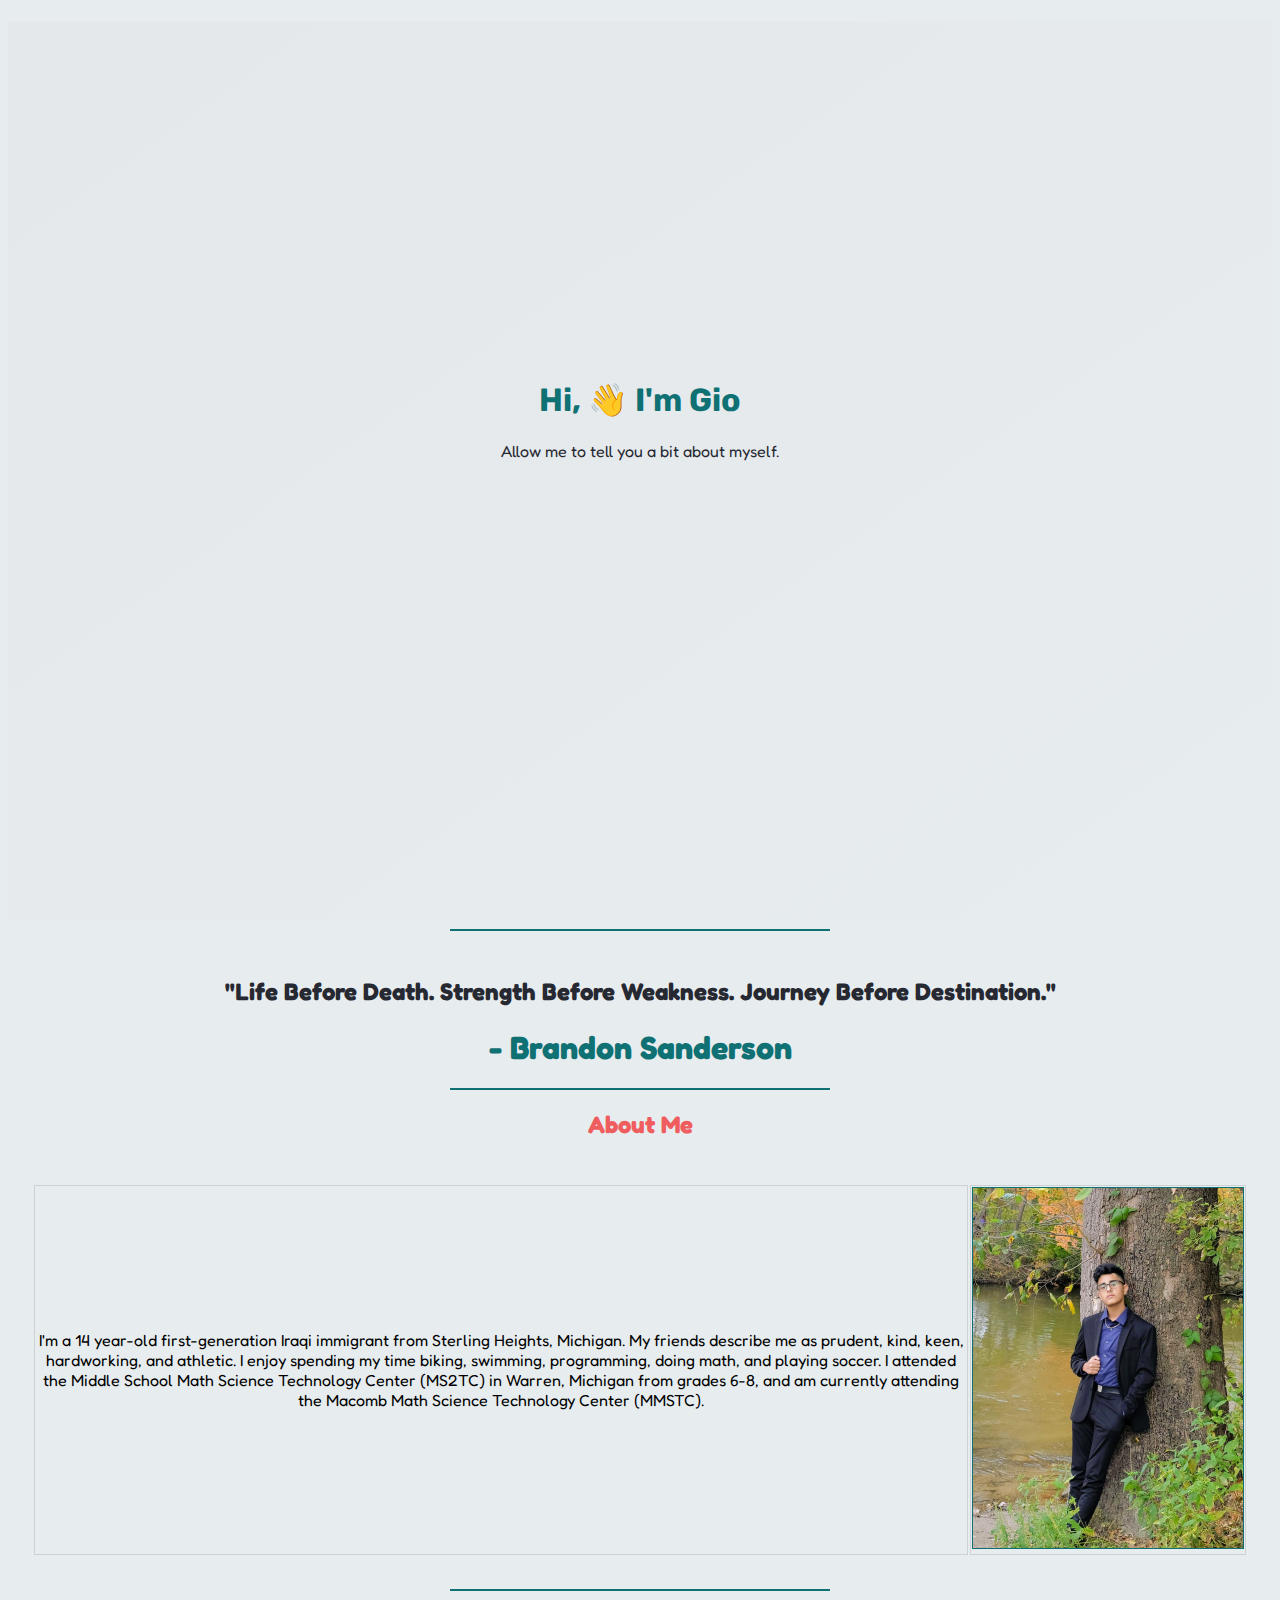
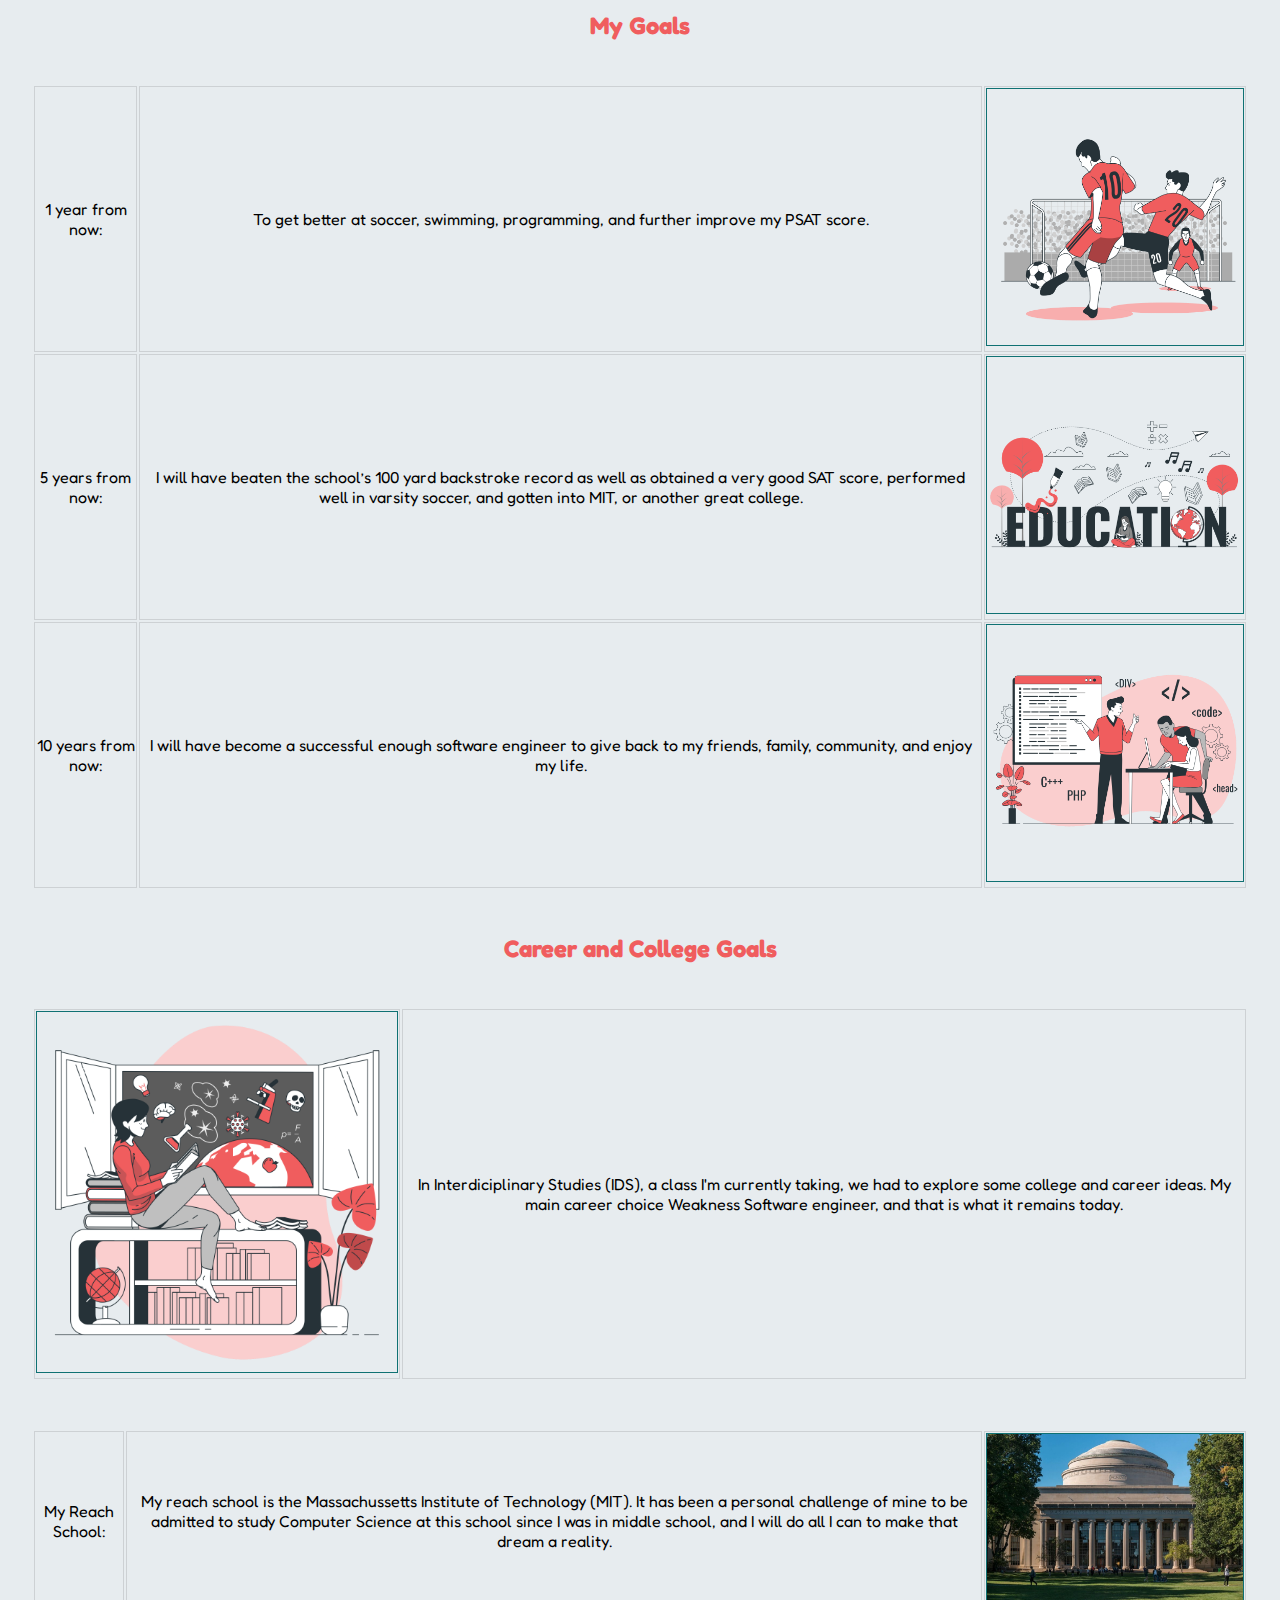
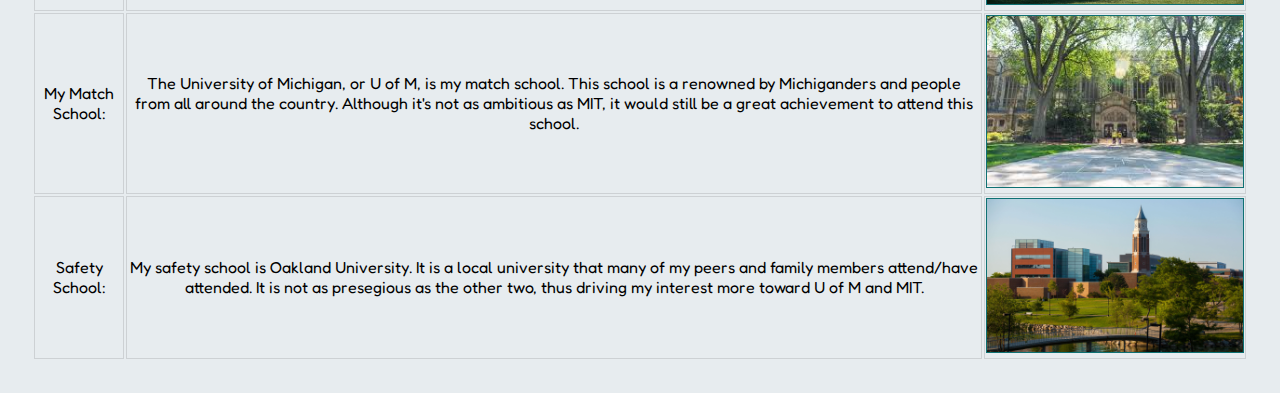
==== index.html @ bb5e29fa "Add files via upload" ====
<!DOCTYPE html>
<html lang="en" dir="ltr">
  <head>
    <link rel="stylesheet" href="https://cdnjs.cloudflare.com/ajax/libs/animate.css/4.1.1/animate.min.css"/>
    <link rel="preconnect" href="https://fonts.googleapis.com">
    <link rel="preconnect" href="https://fonts.gstatic.com" crossorigin>
    <link href="https://fonts.googleapis.com/css2?family=Rubik:wght@800&display=swap" rel="stylesheet">
    <link href="https://fonts.googleapis.com/css2?family=Fredoka&display=swap" rel="stylesheet">
    <link rel="stylesheet" href="css/master.css">
    <meta charset="utf-8">
    <title>Gio's Portfolio</title>
  </head>
  <body>
    <div class="container" style='height:100%;'>

    <!-- Welcome-->
      <div id="particles-js" class="container welcome">
        <div class="divCenterV divCenterH">
          <h1 class="header textCenter animate__animated animate__rubberBand">Hi, 👋 I'm Gio</h1>
          <p class="body textCenter ">Allow me to tell you a bit about myself.</p>
        </div>
      </div>

      <!-- Quote -->
      <hr>
      <br>
      <h2 class="body textCenter" style="color: #272932;">"Life Before Death. Strength Before Weakness. Journey Before Destination."</h2>
      <h1 class="body textCenter" style="color: #0f7173;">- Brandon Sanderson</h1>
      <hr>

    <!-- About me-->
      <h2 style="color: #f05d5e;" class="body textCenter">About Me</h2>
      <div class="flex-container">
        <div class="flex-container divCenterH">
          <table>
            <tr style="height:15vh">
              <td><p style="">I'm a 14 year-old first-generation Iraqi immigrant from Sterling Heights, Michigan. My friends describe me as prudent, kind, keen, hardworking, and athletic.
                I enjoy spending my time biking, swimming, programming, doing math, and playing soccer. I attended the Middle School Math Science Technology Center (MS2TC) in Warren, Michigan from
                grades 6-8, and am currently attending the Macomb Math Science Technology Center (MMSTC).</p><td>
              <img src="resources/portrait.jpg" alt="Self-portrait" style="height:40vh;"></td>
            </tr>
          </table>
        </div>
      </div>

      <!-- Goals-->
      <hr>
      <h2 style="color: #f05d5e;" class="body textCenter">My Goals</h2>
      <div class="flex-container">
        <div class="flex-container divCenterH"``>
          <table class="tableBordered">
            <tr style="height:auto">
              <td><p>1 year from now:</p></td>
              <td><p>To get better at soccer, swimming, programming, and further improve my PSAT score.</p></td>
              <td><img class="tableImg" src="resources/Soccer-bro.png" alt="Soccer Player"></td>
            </tr>
            <tr style="hheight:auto">
              <td><p>5 years from now:</p></td>
              <td><p>I will have beaten the school’s 100 yard backstroke record as well as obtained a very good SAT score, performed well in varsity soccer, and gotten into MIT, or another great college.</p></td>
              <td><img class="tableImg" src="resources/Education-bro.png" alt="Education"></td>
            </tr>
            <tr style="height:auto">
              <td><p>10 years from now:</p></td>
              <td><p>I will have become a successful enough software engineer to give back to my friends, family, community, and enjoy my life.</p></td>
              <td><img class="tableImg" src="resources/Coding-workshop-bro.png" alt="C"></td>
            </tr>
          </table>
        </div>
      </div>

      <!-- Career and College Goals-->
        <h2 style="color: #f05d5e;" class="body textCenter">Career and College Goals</h2>
        <div class="flex-container">
          <div class="flex-container divCenterH">
            <table>
              <tr style="height:15vh">
                <td><img src="resources/Knowledge-bro.png" alt="Knowledge" style="height:40vh;"></td>
                  <td><p style="">In Interdiciplinary Studies (IDS), a class I'm currently taking, we had to explore some college and career ideas. My main career choice Weakness
                    Software engineer, and that is what it remains today.</p>
              </tr>
            </table>
            <table class="tableBordered">
              <tr style="height:auto">
                <td><p>My Reach School:</p></td>
                <td><p>My reach school is the Massachussetts Institute of Technology (MIT). It has been a personal challenge of mine to be admitted to study Computer Science
                at this school since I was in middle school, and I will do all I can to make that dream a reality.</p></td>
                <td><img class="tableImg" src="resources/mit.jpg" alt="MIT Dome"></td>
              </tr>
              <tr style="height:auto">
                <td><p>My Match School:</p></td>
                <td><p>The University of Michigan, or U of M, is my match school. This school is a renowned by Michiganders and people from all around the country. Although it's
                  not as ambitious as MIT, it would still be a great achievement to attend this school.
                </p></td>
                <td><img class="tableImg" src="resources/uofm.jpg" alt="U of M" style="width:100%"></td>
              </tr>
              <tr style="height:auto">
                <td><p>Safety School:</p></td>
                <td><p>My safety school is Oakland University. It is a local university that many of my peers and family members attend/have attended. It is not as presegious as the
                other two, thus driving my interest more toward U of M and MIT.</p></td>
                <td><img class="tableImg" src="resources/oakland.jpg" alt="Oakland University"></td>
              </tr>
            </table>
          </div>
        </div>


    </div>
  </body>
</html>
---- css/master.css ----
p{
  font-family: "Fredoka", sans-serif;
  font-size: 1em
}

hr{
  border: 0.15em none #0f7173;
  border-top-style: solid;
  transition-duration: 0.3s;
  width: 30%;
}

hr:hover{
  border: 0.15em none #272932;
  border-top-style: solid;
  transition-duration: 0.3s;
  width: 40%;
}

body{
  background-color:#e7ecef;
}

img{
  border: 0.1em solid #0f7173;
  transition-duration: 0.3s;
}

img:hover{
  border: 0.1em solid #f05d5e;
  transition-duration: 0.3s;
}

table{
  table-layout: auto;
  width:100%;
  padding: 1.5em;
}

td{
  background-color: #e7ecef;
  border: 0.1em solid #CDD1D4;
  border-collapse: collapse;
  text-align: center;
  transition-duration: 0.3s;
}

td:hover{
  background-color: #E4E8EB;
}

.welcome{
  background-image: linear-gradient(to top left, #e7ecef, #E4E8EB);
}

.tableImg{
  max-width: 20vw
}

.flex-container {
  display: flex;
  flex-direction: column;
  min-height: 40vh;
  min-width:40vw;
  justify-content: center;
}

.container{
  width: 100%;
  height: 100vh;
  position: static;
  display:block;
  justify-content: center;
}

.divCenterV{
  top: 40%;
}

.divCenterH{
  right: 50%;
  transform: translate(50%, 0%);
  position: relative;
}

.textCenter{
  text-align: center;
}

.header{
  font-family: "Rubik", sans-serif;
  color: #0f7173;
  transition-duration: 0.3s;
}

.header:hover{
  font-family: "Rubik", sans-serif;
  color: #272932;
  transition-duration: 0.3s;
}

.body{
  font-family: "Fredoka", sans-serif;
  color: #272932;
}

#particles-js{
  height: 100%
  background: #F00;
}
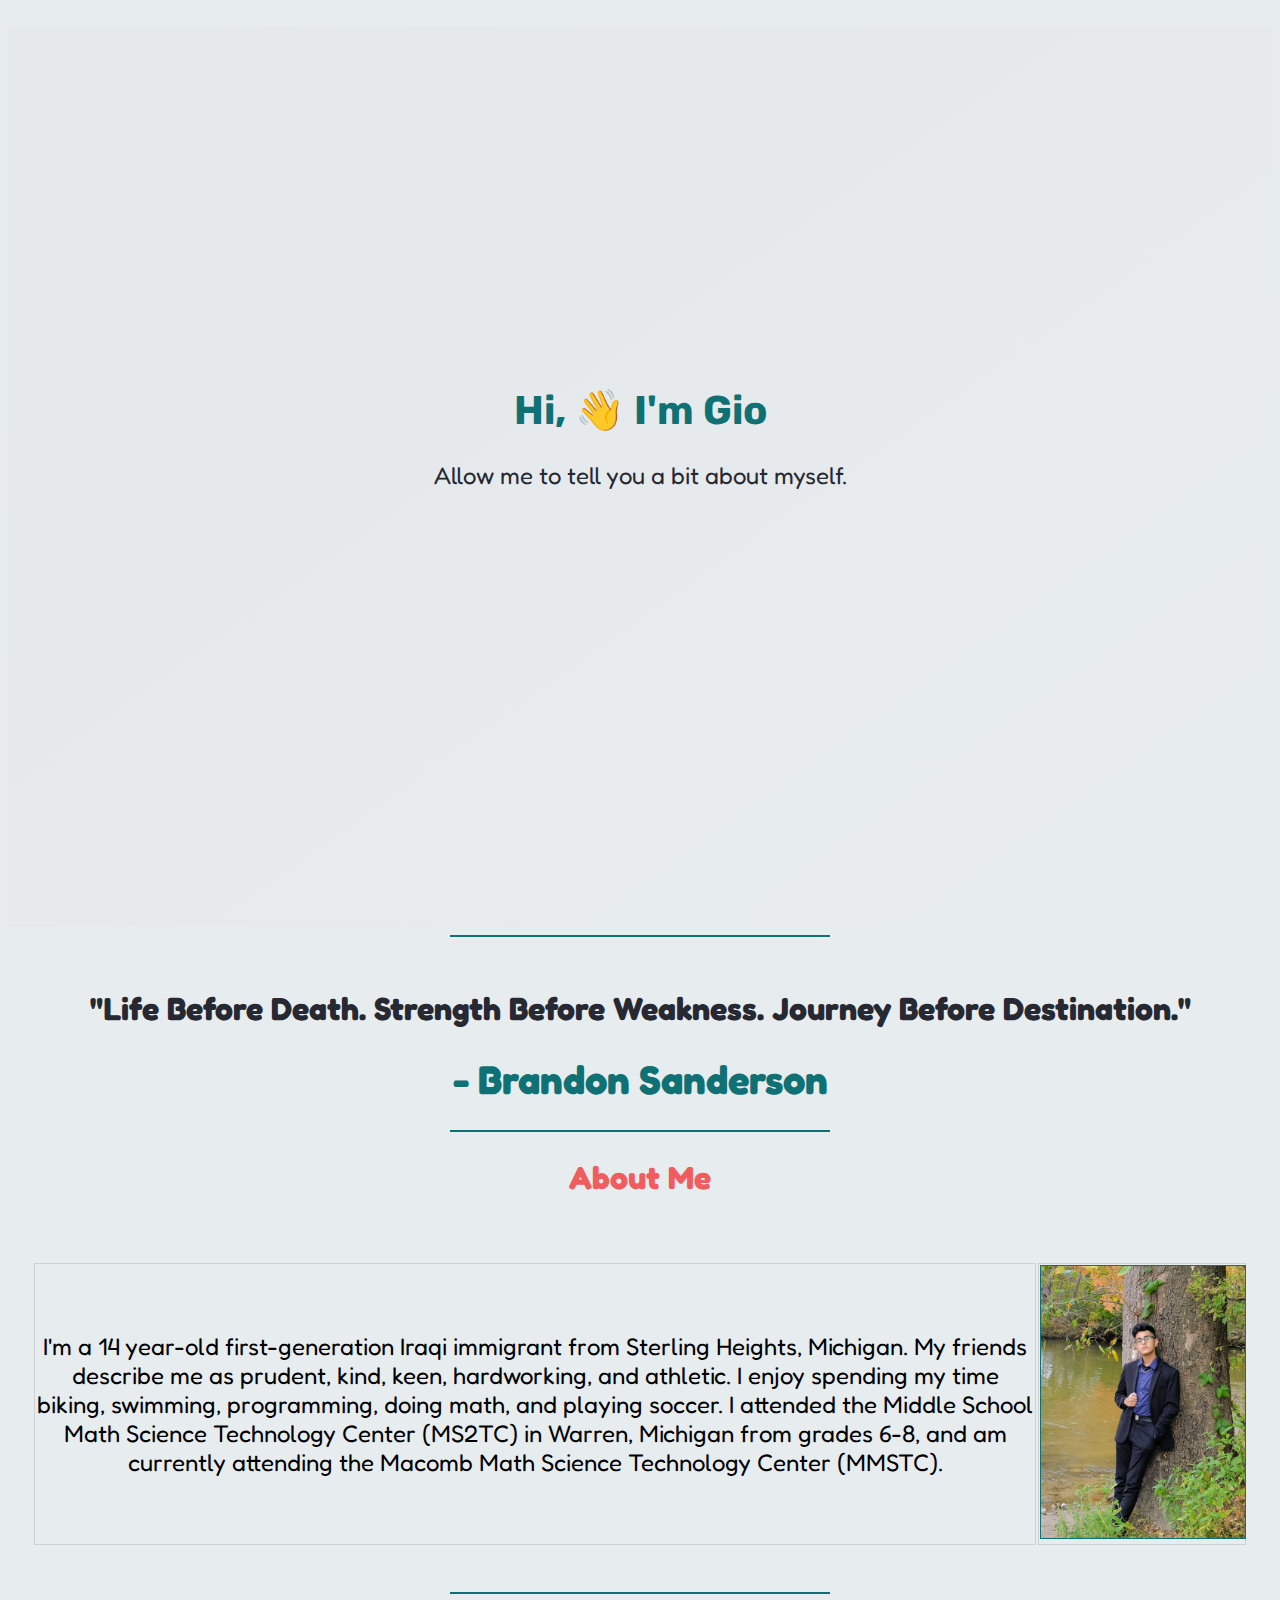
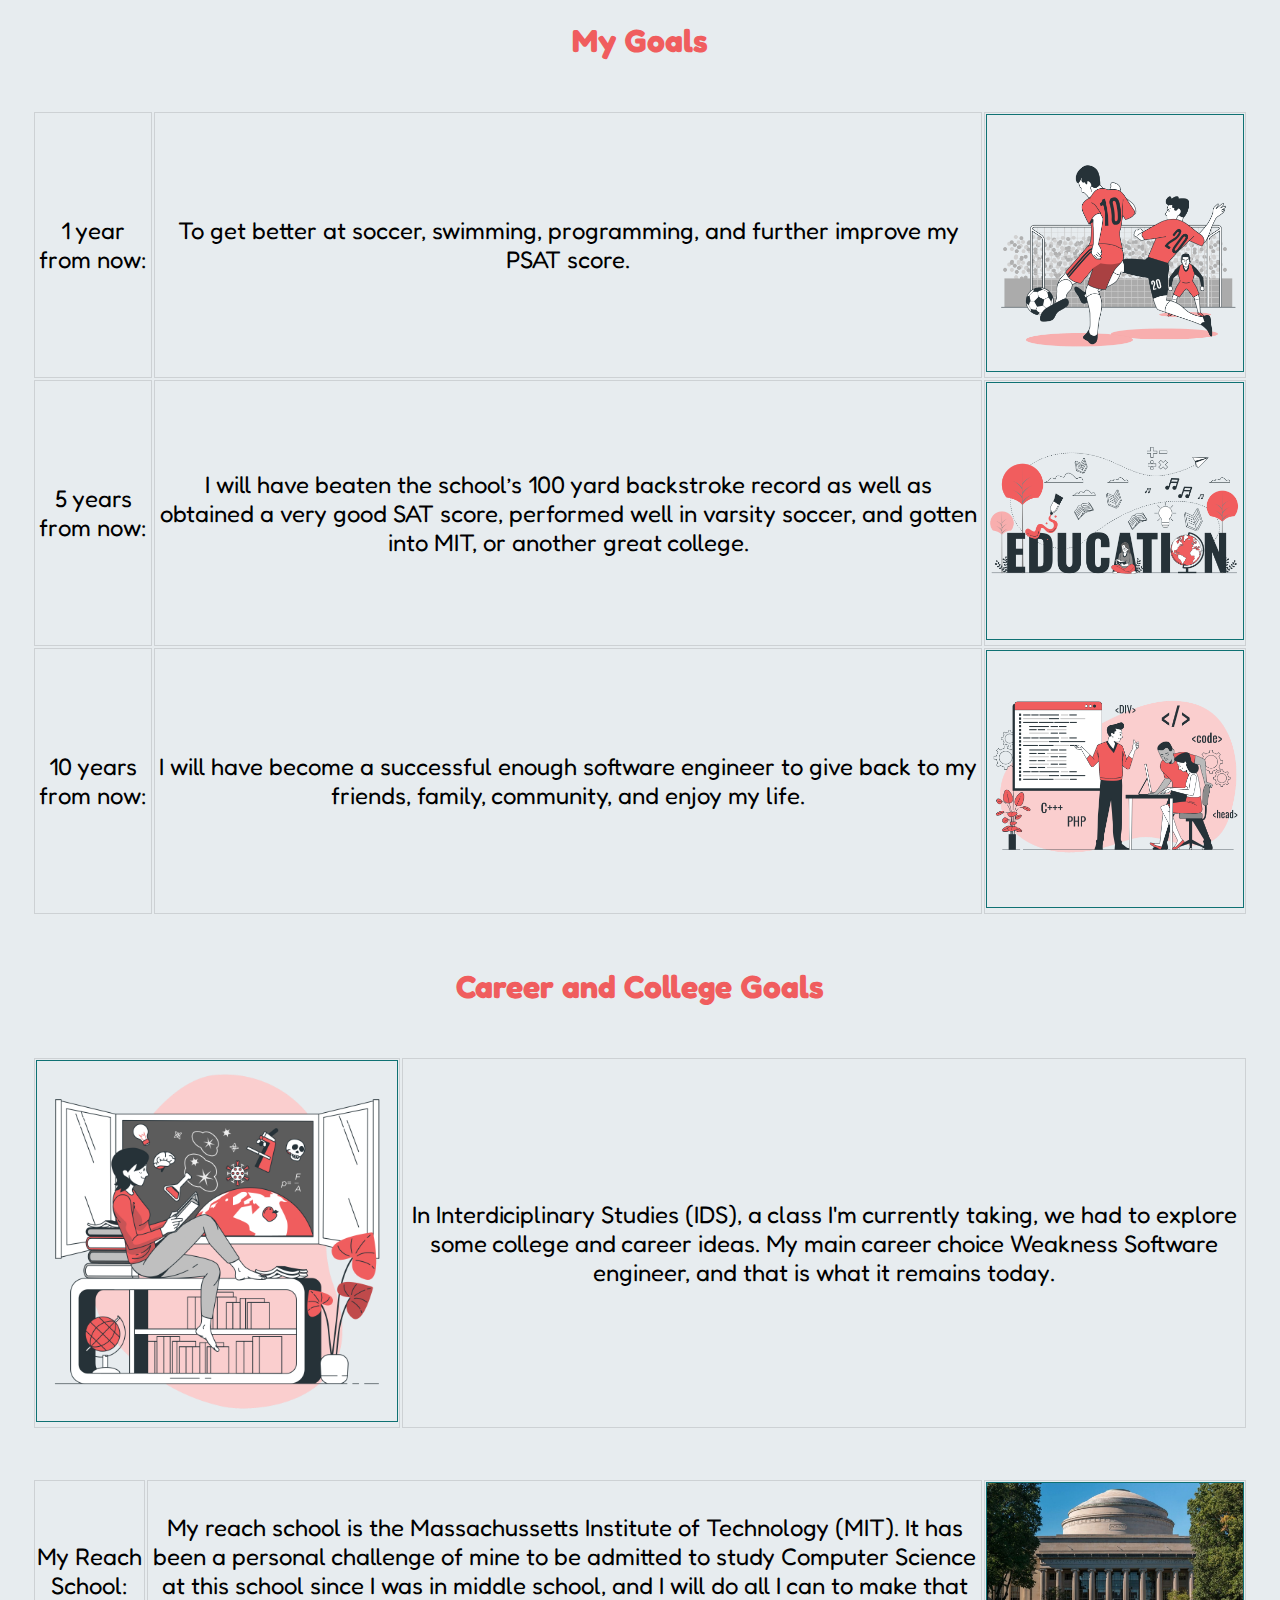
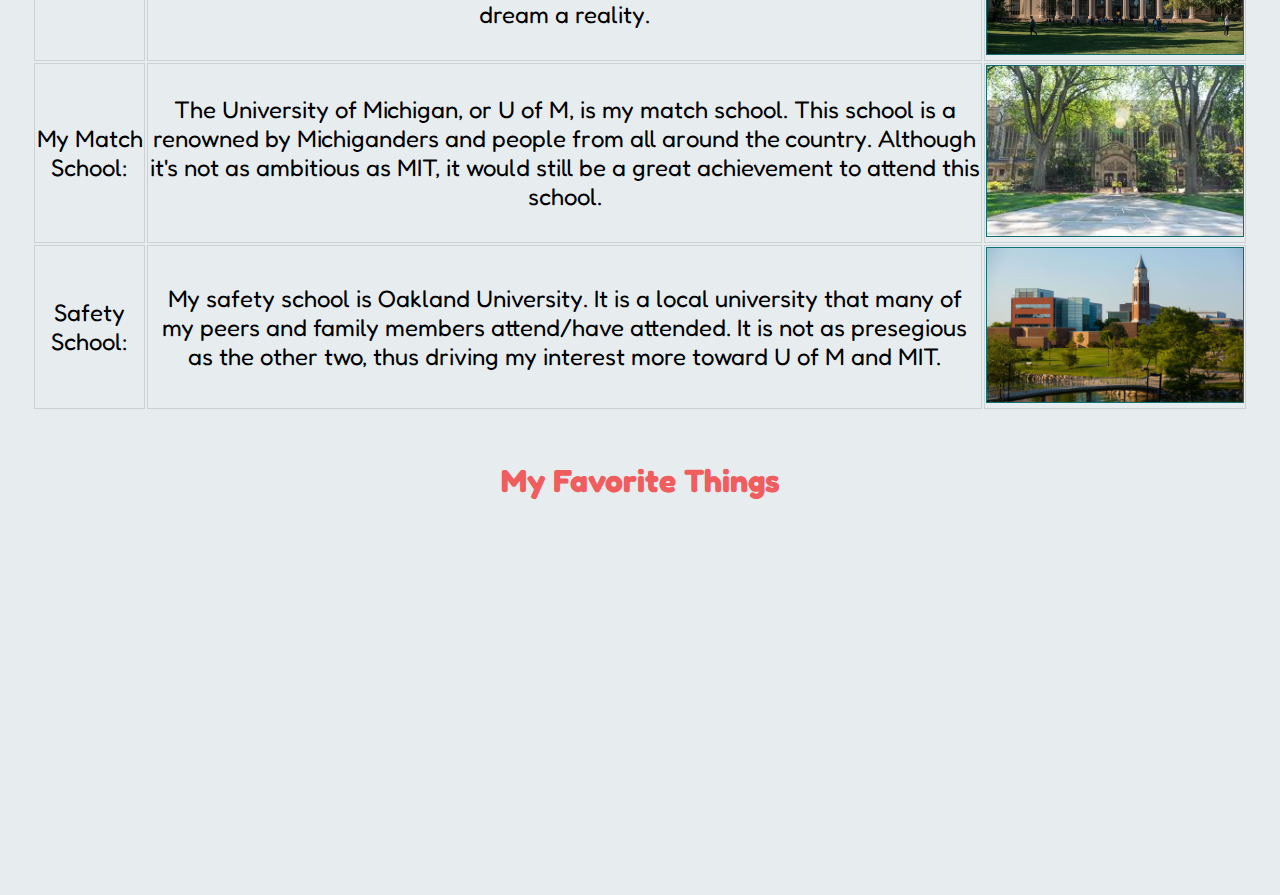
==== commit e077857b: "3/24/2022 IDS Changes" ====
--- a/index.html
+++ b/index.html
@@ -37,7 +37,7 @@
               <td><p style="">I'm a 14 year-old first-generation Iraqi immigrant from Sterling Heights, Michigan. My friends describe me as prudent, kind, keen, hardworking, and athletic.
                 I enjoy spending my time biking, swimming, programming, doing math, and playing soccer. I attended the Middle School Math Science Technology Center (MS2TC) in Warren, Michigan from
                 grades 6-8, and am currently attending the Macomb Math Science Technology Center (MMSTC).</p><td>
-              <img src="resources/portrait.jpg" alt="Self-portrait" style="height:40vh;"></td>
+              <img src="resources/portrait.jpg" alt="Self-portrait" style="height:100%;width:100%;"></td>
             </tr>
           </table>
         </div>
@@ -103,6 +103,12 @@
           </div>
         </div>
 
+        <!-- Favorites-->
+          <h2 style="color: #f05d5e;" class="body textCenter">My Favorite Things</h2>
+          <div class="flex-container">
+            <div class="flex-container divCenterH">
+            </div>
+          </div>
 
     </div>
   </body>
--- a/css/master.css
+++ b/css/master.css
@@ -1,6 +1,15 @@
 p{
   font-family: "Fredoka", sans-serif;
-  font-size: 1em
+  font-size: 1.5em;
+}
+
+h1{
+  font-size: 2.5em;
+}
+
+h2{
+  font-size: 2em;
+  transition-duration: 0.3s;
 }
 
 hr{
@@ -46,7 +55,7 @@
 }
 
 td:hover{
-  background-color: #E4E8EB;
+  background-color: #DADDE0;
 }
 
 .welcome{
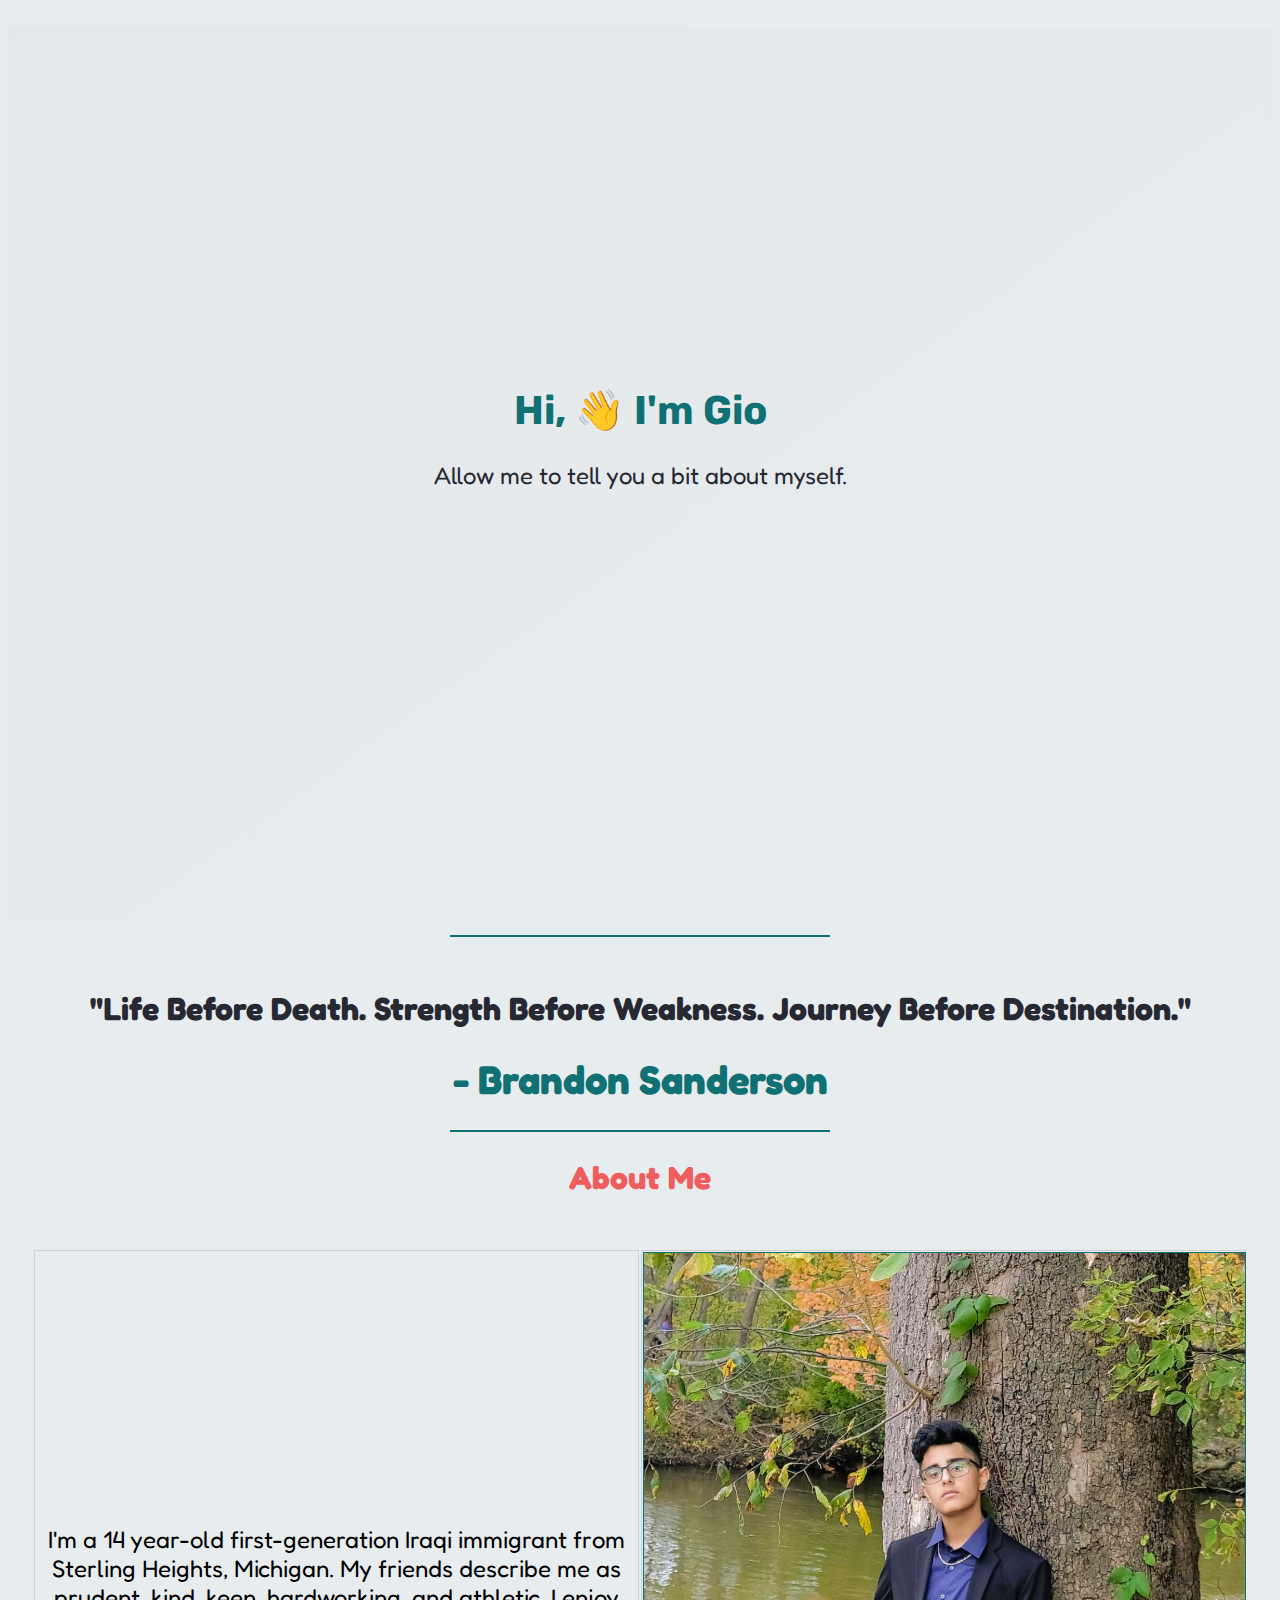
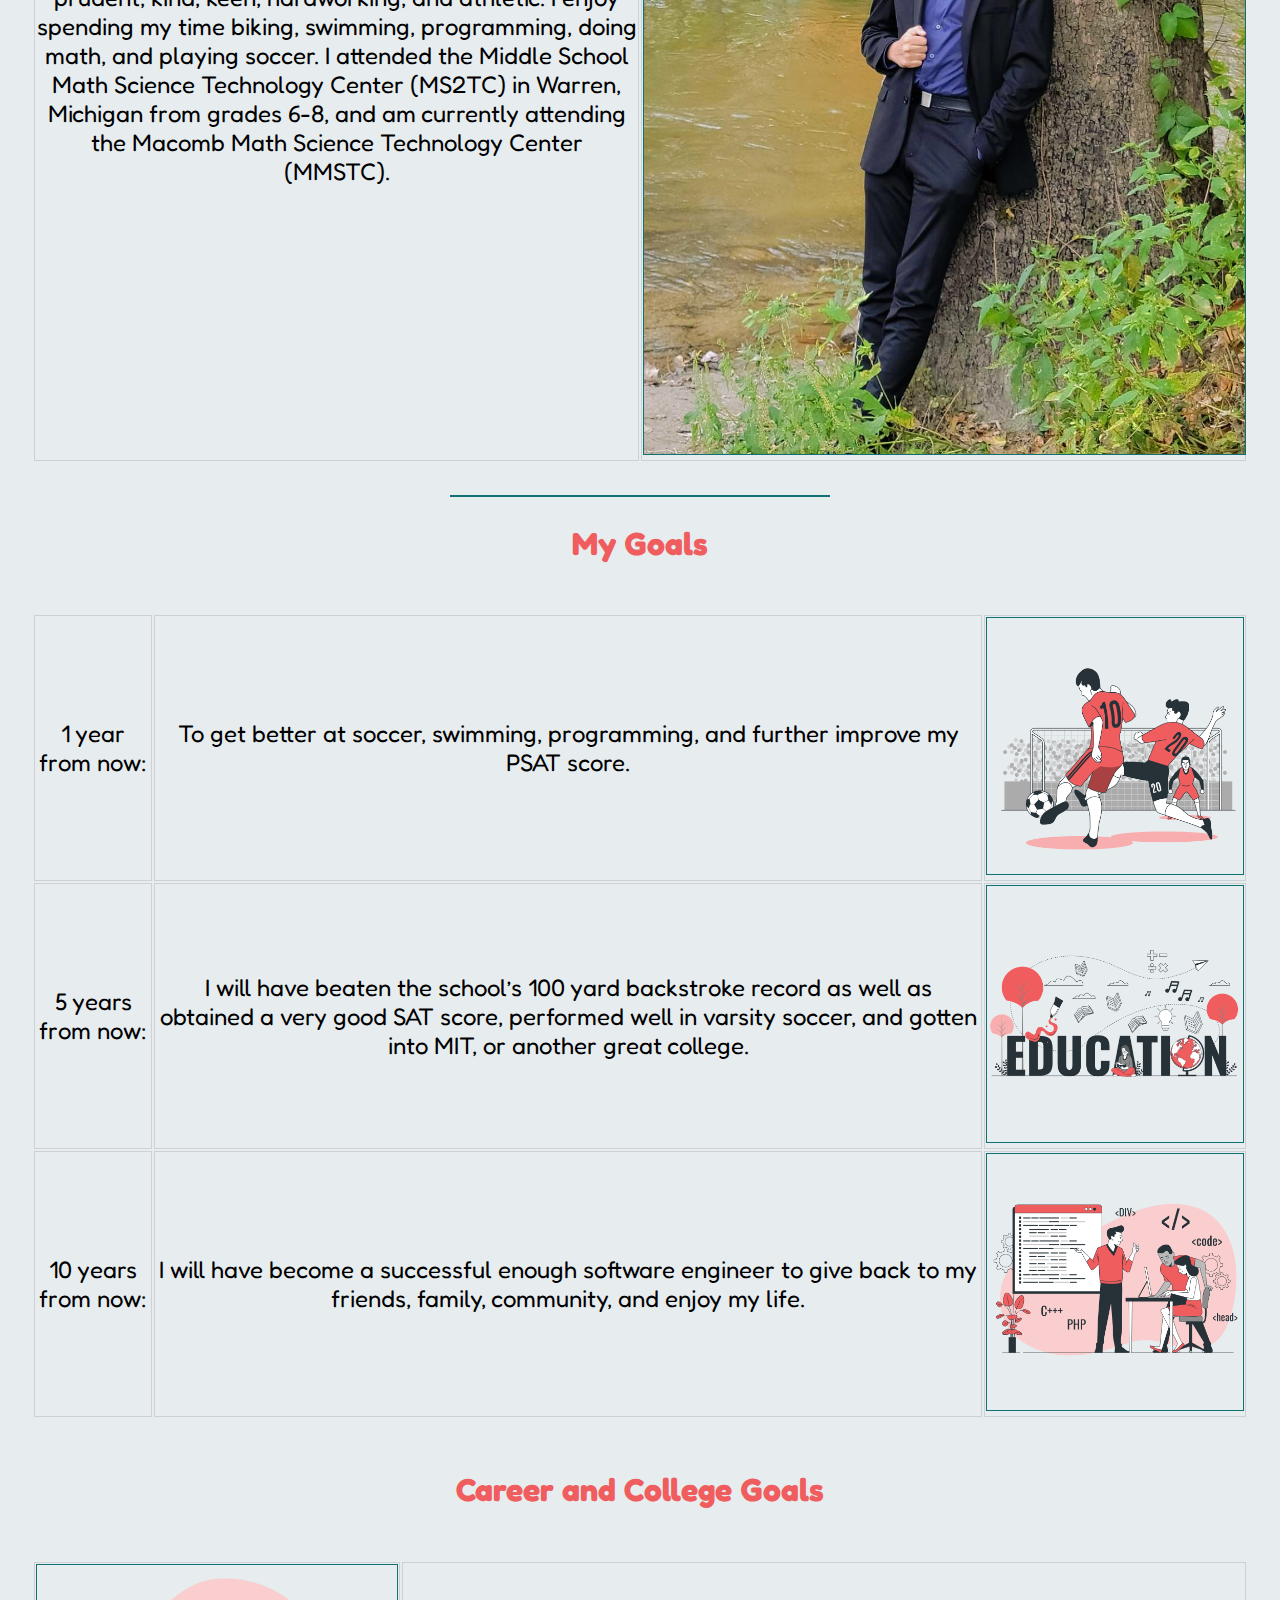
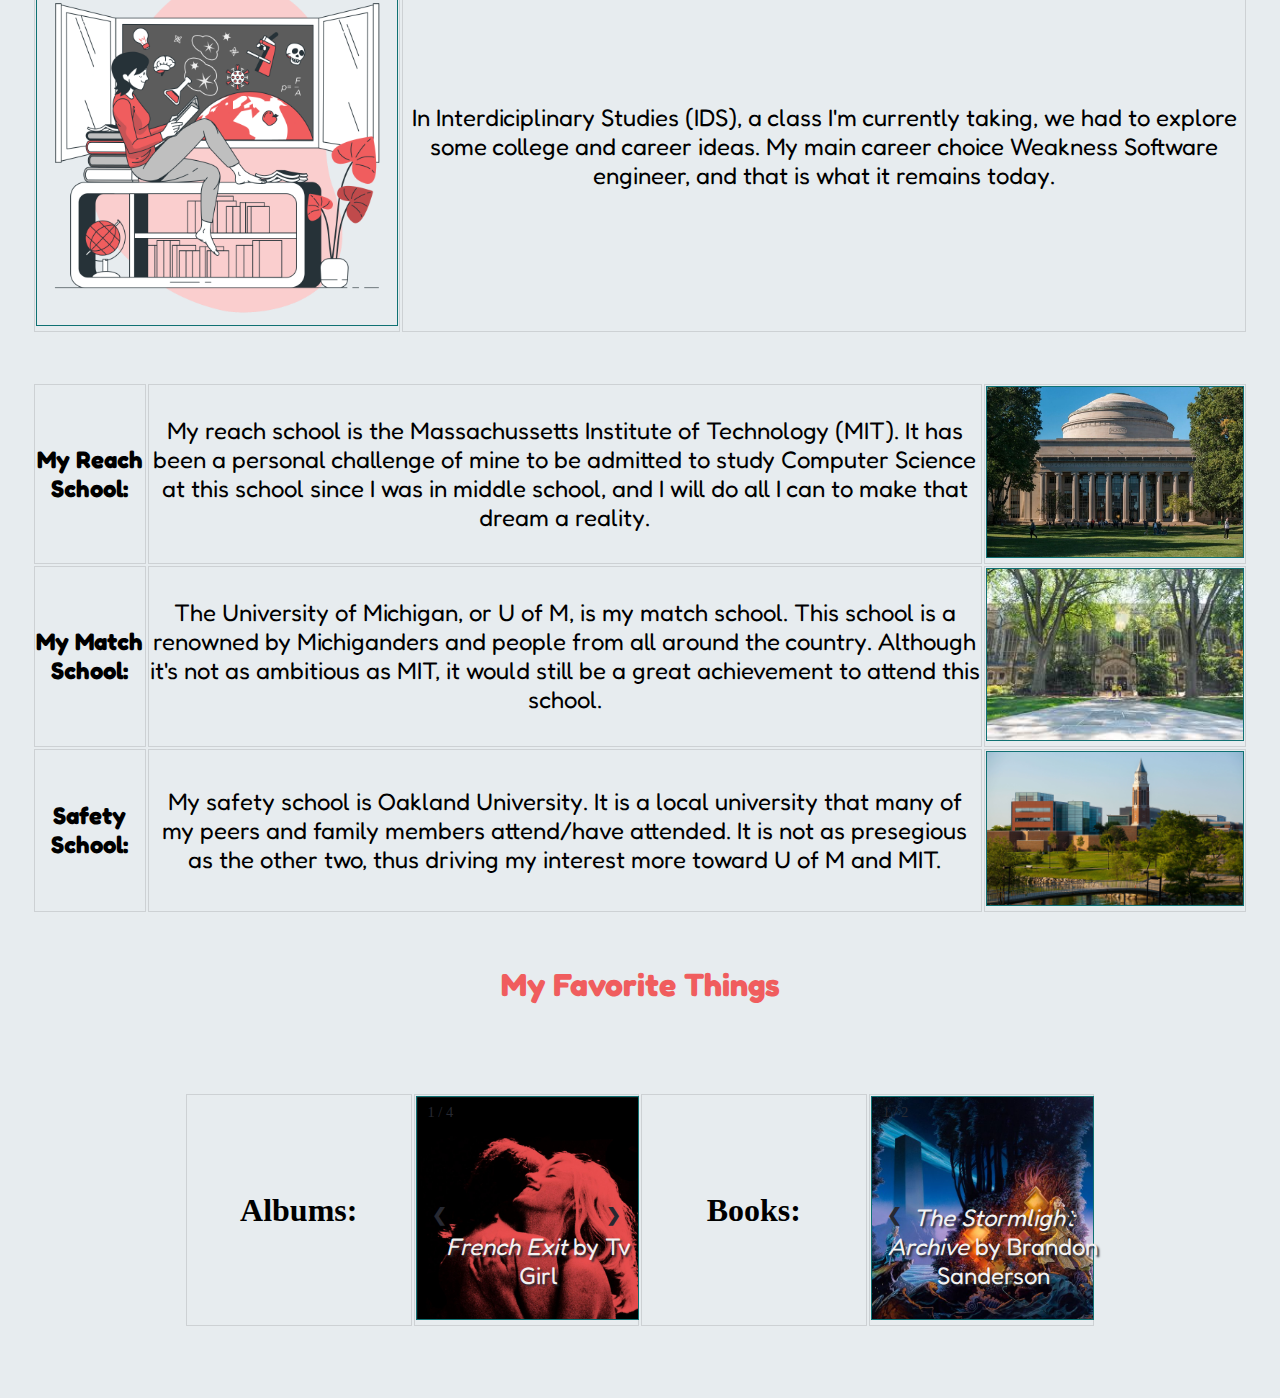
==== commit f5bdfecb: "SlideshowsAdded" ====
--- a/index.html
+++ b/index.html
@@ -32,12 +32,12 @@
       <h2 style="color: #f05d5e;" class="body textCenter">About Me</h2>
       <div class="flex-container">
         <div class="flex-container divCenterH">
-          <table>
+          <table class="tableFixed">
             <tr style="height:15vh">
-              <td><p style="">I'm a 14 year-old first-generation Iraqi immigrant from Sterling Heights, Michigan. My friends describe me as prudent, kind, keen, hardworking, and athletic.
+              <td><div><p style="">I'm a 14 year-old first-generation Iraqi immigrant from Sterling Heights, Michigan. My friends describe me as prudent, kind, keen, hardworking, and athletic.
                 I enjoy spending my time biking, swimming, programming, doing math, and playing soccer. I attended the Middle School Math Science Technology Center (MS2TC) in Warren, Michigan from
-                grades 6-8, and am currently attending the Macomb Math Science Technology Center (MMSTC).</p><td>
-              <img src="resources/portrait.jpg" alt="Self-portrait" style="height:100%;width:100%;"></td>
+                grades 6-8, and am currently attending the Macomb Math Science Technology Center (MMSTC).</p></div></td>
+              <td><img src="resources/portrait.jpg" alt="Self-portrait" style="width:100%"></td>
             </tr>
           </table>
         </div>
@@ -81,20 +81,20 @@
             </table>
             <table class="tableBordered">
               <tr style="height:auto">
-                <td><p>My Reach School:</p></td>
+                <td><p class="bold">My Reach School:</p></td>
                 <td><p>My reach school is the Massachussetts Institute of Technology (MIT). It has been a personal challenge of mine to be admitted to study Computer Science
                 at this school since I was in middle school, and I will do all I can to make that dream a reality.</p></td>
                 <td><img class="tableImg" src="resources/mit.jpg" alt="MIT Dome"></td>
               </tr>
               <tr style="height:auto">
-                <td><p>My Match School:</p></td>
+                <td><p class="bold">My Match School:</p></td>
                 <td><p>The University of Michigan, or U of M, is my match school. This school is a renowned by Michiganders and people from all around the country. Although it's
                   not as ambitious as MIT, it would still be a great achievement to attend this school.
                 </p></td>
                 <td><img class="tableImg" src="resources/uofm.jpg" alt="U of M" style="width:100%"></td>
               </tr>
               <tr style="height:auto">
-                <td><p>Safety School:</p></td>
+                <td><p class="bold">Safety School:</p></td>
                 <td><p>My safety school is Oakland University. It is a local university that many of my peers and family members attend/have attended. It is not as presegious as the
                 other two, thus driving my interest more toward U of M and MIT.</p></td>
                 <td><img class="tableImg" src="resources/oakland.jpg" alt="Oakland University"></td>
@@ -106,10 +106,73 @@
         <!-- Favorites-->
           <h2 style="color: #f05d5e;" class="body textCenter">My Favorite Things</h2>
           <div class="flex-container">
-            <div class="flex-container divCenterH">
-            </div>
-          </div>
+            <div class="flex-container tableContainer">
+              <table class="tableFixed">
+                <tr>
+                  <td><h2>Albums:</h2></td>
+                  <td>
+                    <div class="slideshow-container">
+
+                      <div class="mySlides1 fade">
+                        <div class="numbertext">1 / 4</div>
+                        <img class="slideshowImage" src="resources\frenchexit.jpg" alt="French Exit Album Cover" style="width:100%;">
+                        <div class="text"><p><i>French Exit</i> by Tv Girl</p></div>
+                      </div>
+
+                      <div class="mySlides1 fade">
+                        <div class="numbertext">2 / 4</div>
+                        <img class="slideshowImage" src="resources\handlechange.jpg" alt="I Can't Handle Change Album Cover" style="width:100%;">
+                        <div class="text"><p><i>I Can't Handle Change</i> by Roar</p></div>
+                      </div>
+
+                      <div class="mySlides1 fade">
+                        <div class="numbertext">3 / 4</div>
+                        <img class="slideshowImage" src="resources\impossibleanimals.jpg" alt="Impossible Animals Album Cover" style="width:100%;">
+                        <div class="text"><p><i>Impossible Animals</i> by Roar</p></div>
+                      </div>
+
+                      <div class="mySlides1 fade">
+                        <div class="numbertext">4 / 4</div>
+                        <img class="slideshowImage" src="resources\gawk.jpg" alt="Gawk Album Cover" style="width:100%;">
+                        <div class="text"><p><i>Gawk</i> by Vundabar</p></div>
+                      </div>
+
+                      <!-- Next and previous buttons -->
+                      <div style="text-align:left;"><a class="prev" onclick="plusSlides(-1,0)">&#10094;</a></div>
+                      <a class="next" onclick="plusSlides(1,0)">&#10095;</a>
+                  </div>
+
+                </td>
+                <td><h2>Books:</h2></td>
+                <td>
+                  <div class="slideshow-container">
+
+                    <div class="mySlides2 fade">
+                      <div class="numbertext">1 / 2</div>
+                      <img class="slideshowImage" src="resources\stormlight.jpg" alt="The Stormlight Archive" style="width:100%;">
+                      <div class="text"><p><i>The Stormlight Archive</i> by Brandon Sanderson</p></div>
+                    </div>
+
+                    <div class="mySlides2 fade">
+                      <div class="numbertext">2 / 2</div>
+                      <img class="slideshowImage" src="resources\mistbornjpg.jpg" alt="The Mistborn Trilogy" style="width:100%;">
+                      <div class="text"><p><i>Mistborn</i> by Brandon Sanderson</p></div>
+                    </div>
+
+                    <!-- Next and previous buttons -->
+                    <div style="text-align:left;"><a class="prev" onclick="plusSlides(-1,1)">&#10094;</a></div>
+                    <a class="next" onclick="plusSlides(1,1)">&#10095;</a>
+                </div>
+
+              </td>
+            </tr>
+          </table>
+
+
+        </div>
+      </div>
 
     </div>
+    <script src="javaScript/project.js"></script>
   </body>
 </html>
--- a/css/master.css
+++ b/css/master.css
@@ -57,9 +57,16 @@
 td:hover{
   background-color: #DADDE0;
 }
+.bold{
+  font-weight: bolder;
+}
 
 .welcome{
   background-image: linear-gradient(to top left, #e7ecef, #E4E8EB);
+}
+
+.tableFixed{
+  table-layout: fixed;
 }
 
 .tableImg{
@@ -113,7 +120,79 @@
   color: #272932;
 }
 
-#particles-js{
-  height: 100%
-  background: #F00;
+.slideshow-container {
+  max-width: 1000px;
+  position: relative;
+  margin: auto;
 }
+
+.mySlides1, .mySlides2 {
+  display: none;
+}
+
+.prev, .next {
+  cursor: pointer;
+  position: absolute;
+  top: 50%;
+  width: auto;
+  margin-top: -22px;
+  padding: 16px;
+  color: #272932;
+  font-weight: bold;
+  font-size: 18px;
+  transition: 0.6s ease;
+  border-radius: 0 3px 3px 0;
+  user-select: none;
+}
+
+.next {
+  right: 0;
+  border-radius: 3px 0 0 3px;
+}
+
+/* On hover, add a black background color with a little bit see-through */
+.prev:hover, .next:hover {
+  background-color: rgba(200, 203, 207,0.8);
+}
+
+.text {
+  color: #f2f2f2;
+  font-size: 0.em;
+  padding: 8px 12px;
+  position: absolute;
+  bottom: .1em;
+  width: 100%;
+  text-shadow: 2px 2px 2px #272932;
+}
+
+/* Number text (1/3 etc) */
+.numbertext {
+  color: #272932;
+  font-size: 0.9em;
+  padding: 8px 12px;
+  position: absolute;
+  top: 0;
+}
+
+/* Fading animation */
+.fade {
+  animation-name: fade;
+  animation-duration: 1.5s;
+}
+
+@keyframes fade {
+  from {opacity: .4}
+  to {opacity: 1}
+}
+
+.tableContainer{
+  max-width: 75vw;
+  max-height:75vw;
+  align-self: center;
+}
+
+.slideShowImage{
+  height:500px;
+  width: 500px;
+  object-fit: cover;
+}
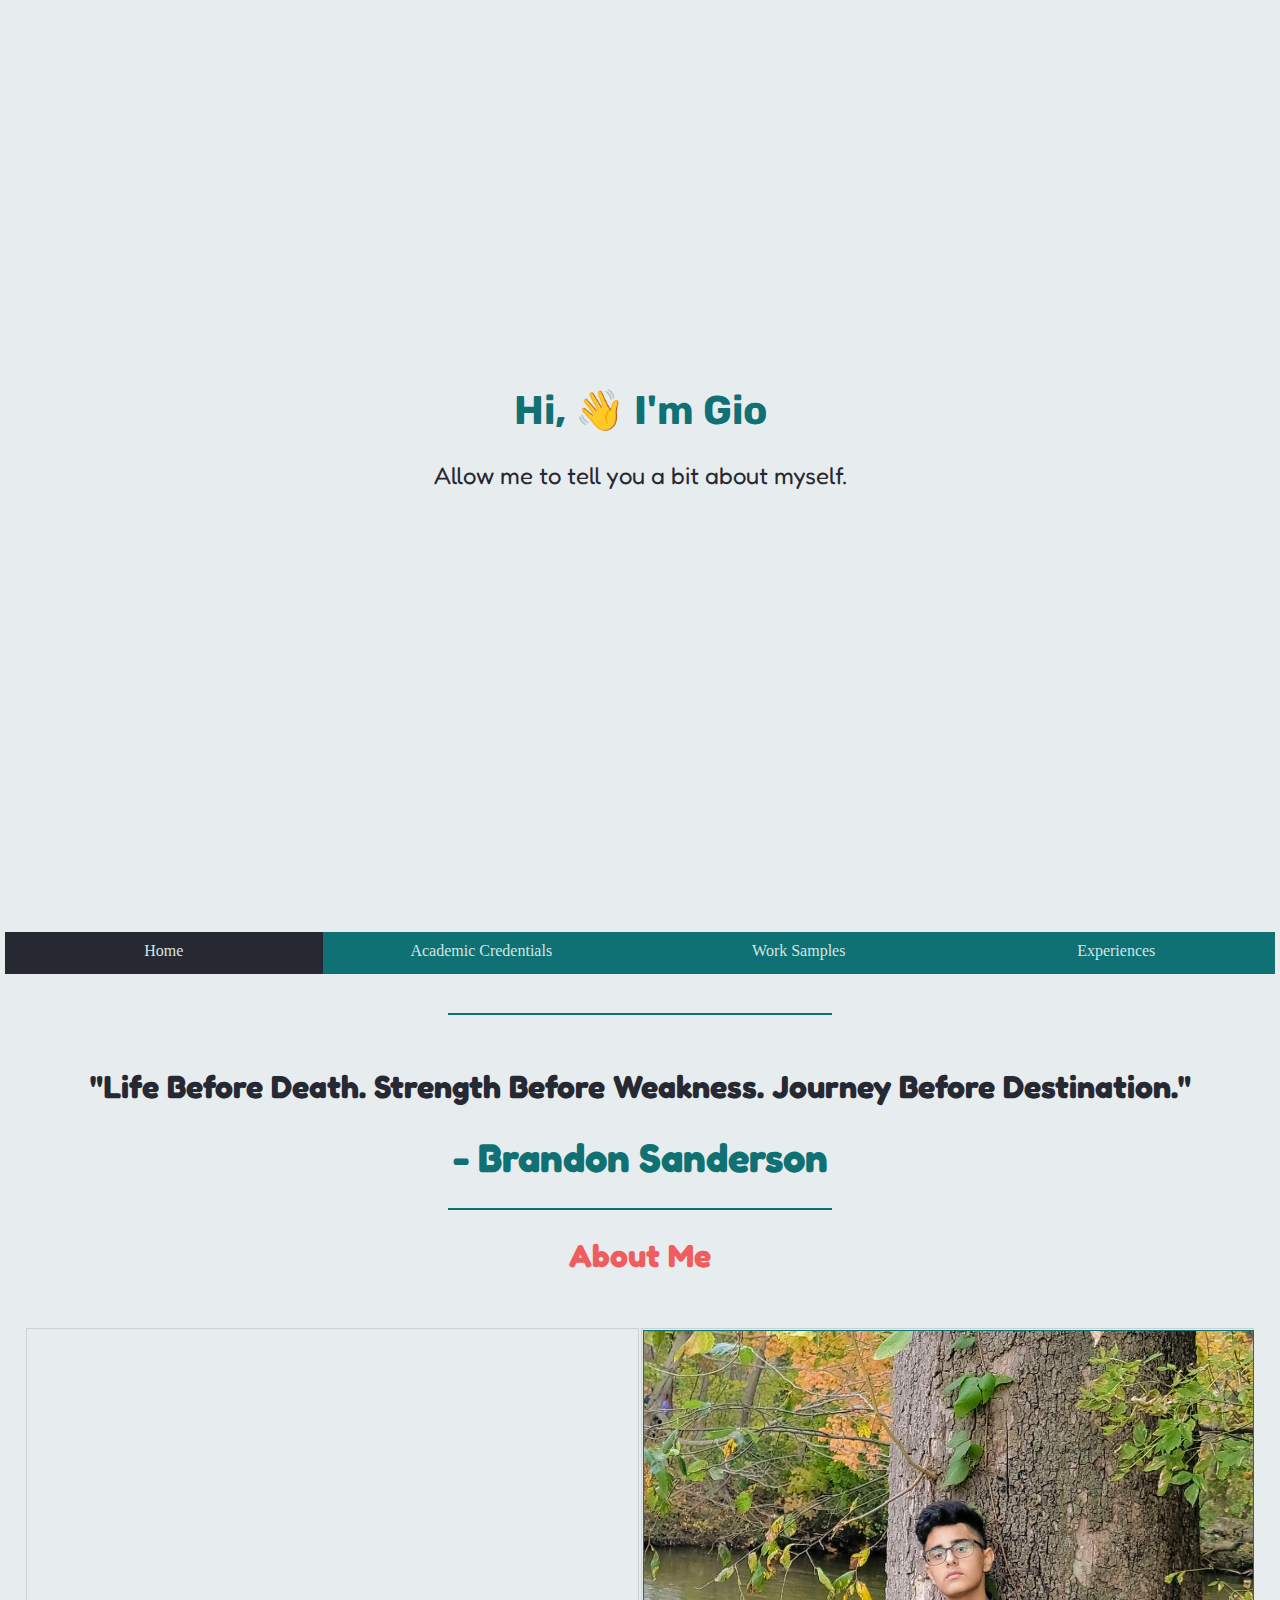
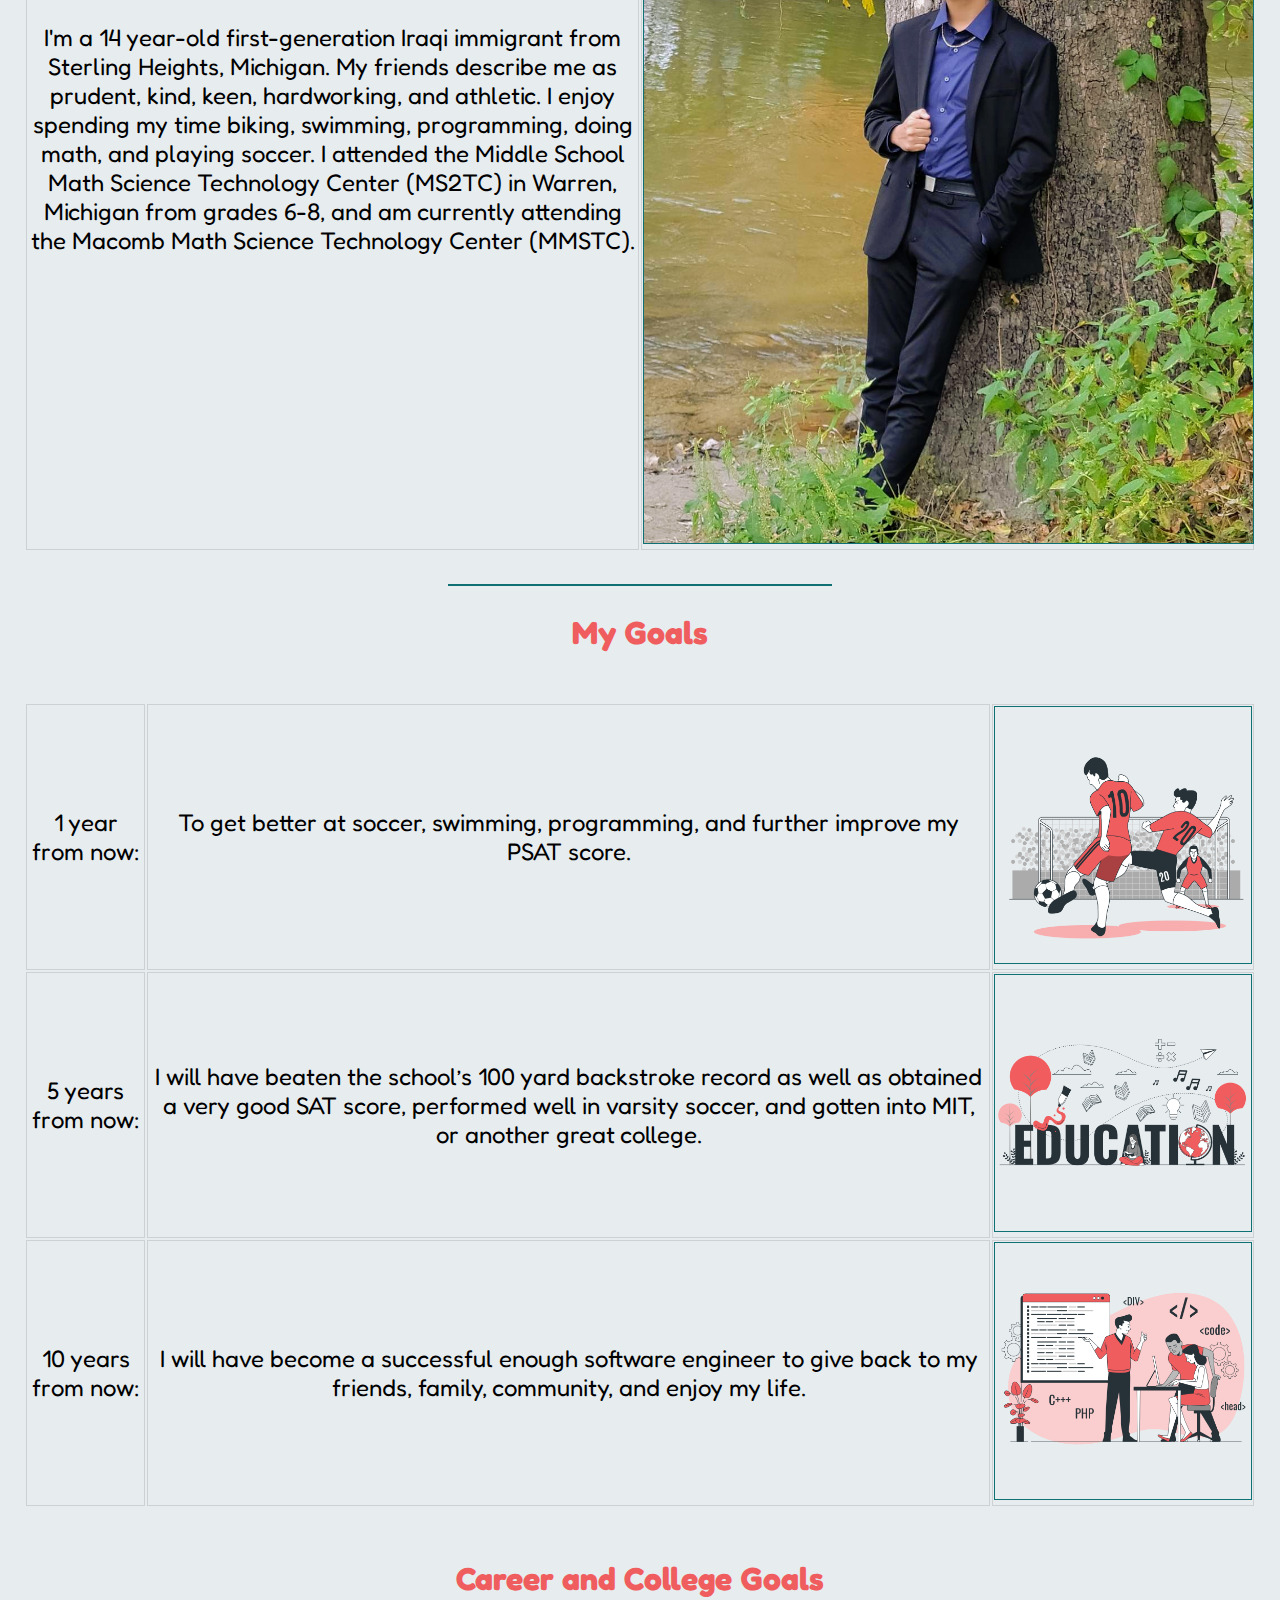
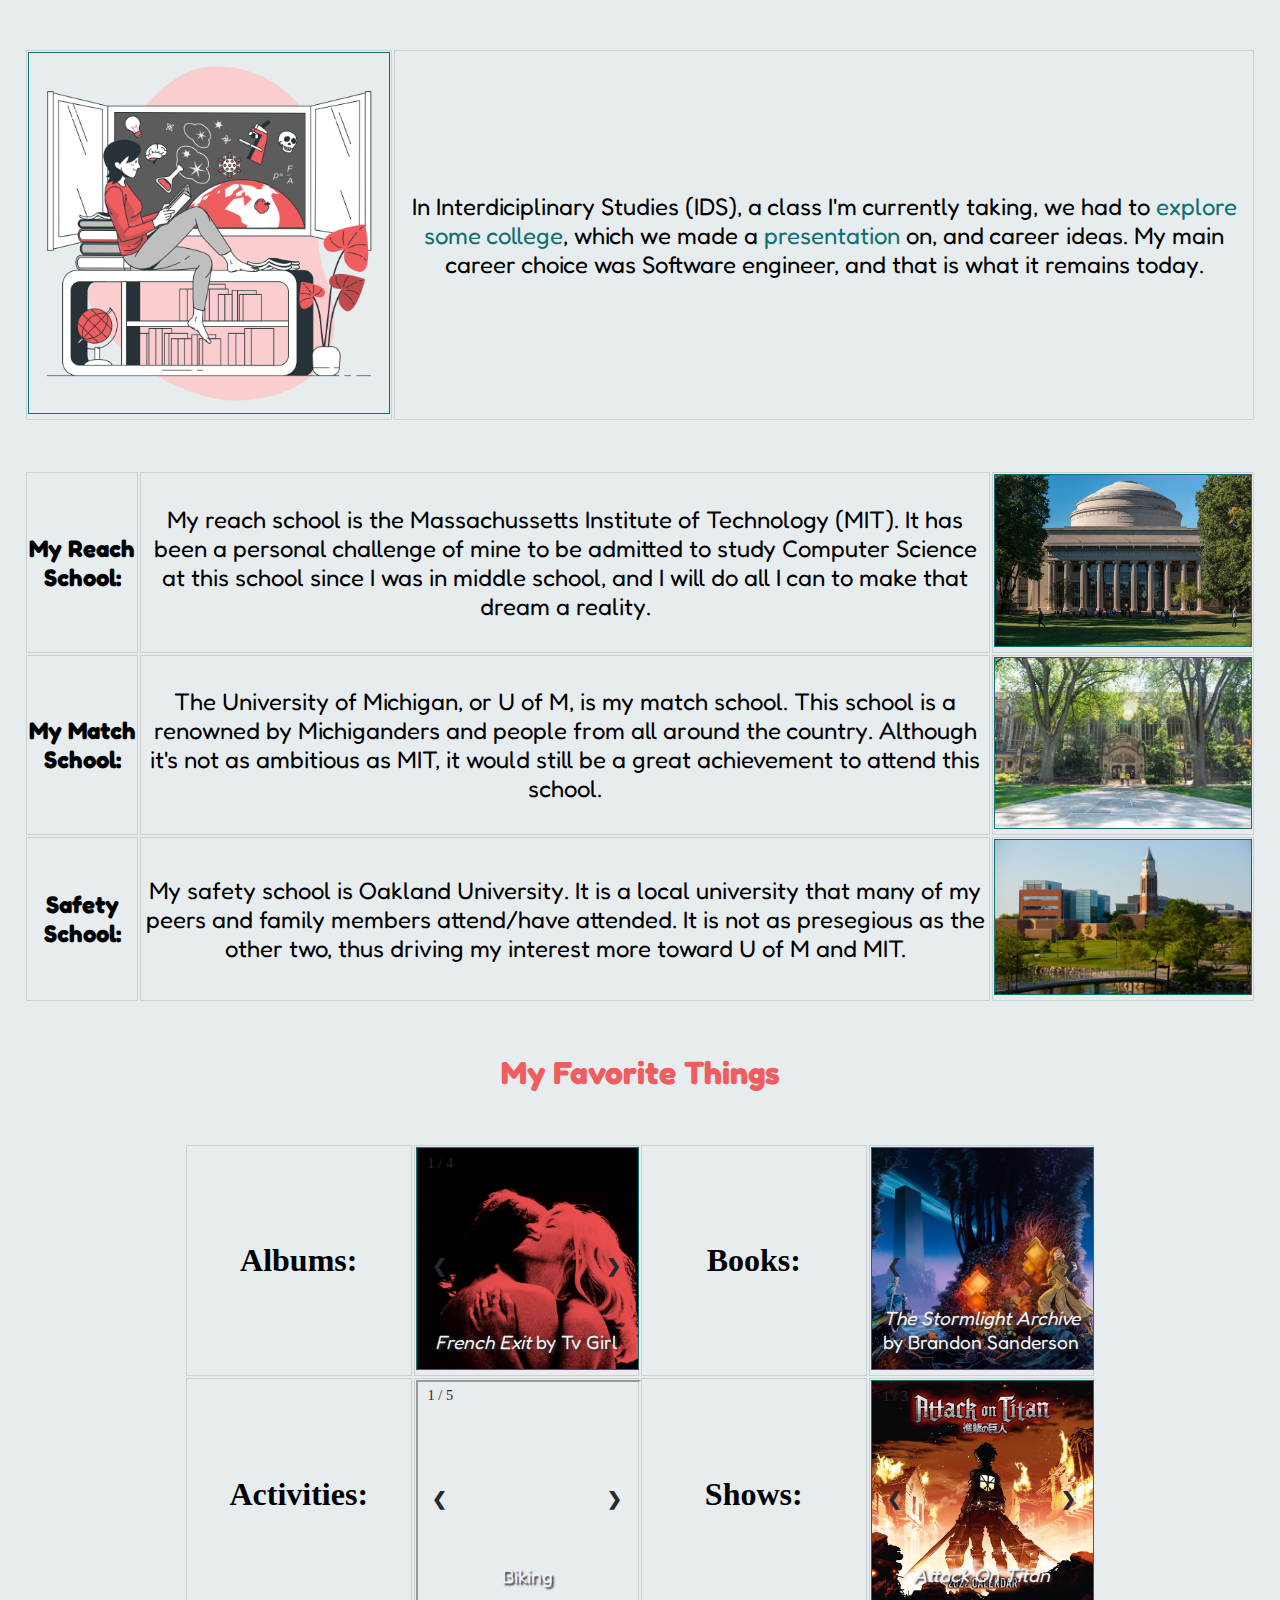
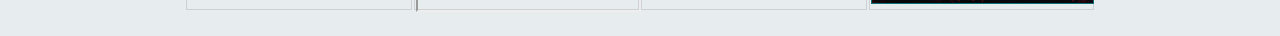
==== commit 0114b435: "10Hours" ====
--- a/index.html
+++ b/index.html
@@ -14,12 +14,27 @@
     <div class="container" style='height:100%;'>
 
     <!-- Welcome-->
-      <div id="particles-js" class="container welcome">
+      <div class="container">
         <div class="divCenterV divCenterH">
           <h1 class="header textCenter animate__animated animate__rubberBand">Hi, 👋 I'm Gio</h1>
           <p class="body textCenter ">Allow me to tell you a bit about myself.</p>
         </div>
       </div>
+
+
+      <!-- Navigation Bar -->
+
+      <div id="navDiv">
+        <ul id="navBar">
+          <li style="background-color:#272932;"><a>Home</a></li>
+          <li><a href="html\academicCredentials.html">Academic Credentials</a></li>
+          <li><a href="html\workSamples.html">Work Samples</a></li>
+          <li><a href="html\experiences.html">Experiences</a></li>
+        </ul>
+      </div>
+
+      <br>
+      <br>
 
       <!-- Quote -->
       <hr>
@@ -75,7 +90,7 @@
             <table>
               <tr style="height:15vh">
                 <td><img src="resources/Knowledge-bro.png" alt="Knowledge" style="height:40vh;"></td>
-                  <td><p style="">In Interdiciplinary Studies (IDS), a class I'm currently taking, we had to explore some college and career ideas. My main career choice Weakness
+                  <td><p style="">In Interdiciplinary Studies (IDS), a class I'm currently taking, we had to <a target="_blank" href="https://docs.google.com/document/d/1bp9Ht7goVM_6ThNkb2ZrTS1PKAUzOuOaFCm8XKEGopc/edit?usp=sharing">explore some college</a>, which we made a <a target="_blank" href="https://wcskids-my.sharepoint.com/:p:/g/personal/839177_wcskids_net/EZC7iOKP-d5PiLZJ2512QRYBzSaDSi4xz6xdtUH2xFD_vQ?e=uWT7fe">presentation</a> on, and career ideas. My main career choice was
                     Software engineer, and that is what it remains today.</p>
               </tr>
             </table>
@@ -163,16 +178,82 @@
                     <div style="text-align:left;"><a class="prev" onclick="plusSlides(-1,1)">&#10094;</a></div>
                     <a class="next" onclick="plusSlides(1,1)">&#10095;</a>
                 </div>
-
               </td>
             </tr>
+
+            <!-- Second Row -->
+            <tr>
+              <td><h2>Activities:</h2></td>
+              <td class="slideshow-container">
+                  <div class="mySlides3 fade">
+                    <div class="numbertext">1 / 5</div>
+                    <iframe src="https://www.youtube.com/embed/4fNYqHs2keo?autoplay=1&mute=1&controls=0&modestbranding=1&loop=1&playlist=4fNYqHs2keo"></iframe>
+                    <div class="text"><p>Biking</p></div>
+                  </div>
+
+                  <div class="mySlides3 fade">
+                    <div class="numbertext">2 / 5</div>
+                    <iframe src="https://www.youtube.com/embed/5oBeySmUTN0?autoplay=1&mute=1&controls=0&modestbranding=1&loop=1&playlist=5oBeySmUTN0"></iframe>
+                    <div class="text"><p>Playing Soccer</p></div>
+                  </div>
+
+                  <div class="mySlides3 fade">
+                  <div class="numbertext">3 / 5</div>
+                    <img class="slideshowImage" src="resources\swimAward.jpg" alt="" style="width:100%;">
+                    <div class="text"><p>Swimming</p></div>
+                  </div>
+
+                  <div class="mySlides3 fade">
+                    <div class="numbertext">4 / 5</div>
+                    <img class="slideshowImage" src="resources\programming.png" alt="r" style="width:100%;">
+                    <div class="text"><p>Programming</p></div>
+                  </div>
+
+                  <div class="mySlides3 fade">
+                    <div class="numbertext">5 / 5</div>
+                    <img class="slideshowImage" src="resources\unity.png" alt="Unity Logo" style="width:100%;">
+                    <div class="text"><p>Playing/Making Video Games</p></div>
+                  </div>
+
+                  <!-- Next and previous buttons -->
+                  <div style="text-align:left;"><a class="prev" onclick="plusSlides(-1,2)">&#10094;</a></div>
+                  <a class="next" onclick="plusSlides(1,2)">&#10095;</a>
+
+            </td>
+            <td><h2>Shows:</h2></td>
+            <td>
+              <div class="slideshow-container">
+
+                <div class="mySlides4 fade">
+                  <div class="numbertext">1 / 3</div>
+                  <img class="slideshowImage" src="resources\aot.png" alt="" style="width:100%;">
+                  <div class="text"><p><i>Attack On Titan</i></p></div>
+                </div>
+
+                <div class="mySlides4 fade">
+                  <div class="numbertext">2 / 3</div>
+                  <img class="slideshowImage" src="resources\naruto.jpg" alt="" style="width:100%;">
+                  <div class="text"><p><i>Naruto</i></p></div>
+                </div>
+
+                <div class="mySlides4 fade">
+                  <div class="numbertext">3 / 3</div>
+                  <img class="slideshowImage" src="resources\deathnote.jpg" alt="" style="width:100%;">
+                  <div class="text"><p><i>Death Note</i></p></div>
+                </div>
+
+                <!-- Next and previous buttons -->
+                <div style="text-align:left;"><a class="prev" onclick="plusSlides(-1,3)">&#10094;</a></div>
+                <a class="next" onclick="plusSlides(1,3)">&#10095;</a>
+            </div>
+          </td>
+        </tr>
           </table>
-
-
-        </div>
-      </div>
-
+        </div>
+      </div>
     </div>
     <script src="javaScript/project.js"></script>
+    <script src="javaScript/particles.js-master/particles.js"></script>
+    <script src="javaScript/particles.js-master/demo/js/app.js"></script>
   </body>
 </html>
--- a/css/master.css
+++ b/css/master.css
@@ -1,3 +1,17 @@
+a{
+  text-decoration: none;
+  color: #0f7173;
+  transition-duration: 0.2s;
+}
+
+a:visited{
+  color: #0f7173;
+}
+
+a:hover{
+  color: #19BCBF;
+}
+
 p{
   font-family: "Fredoka", sans-serif;
   font-size: 1.5em;
@@ -28,6 +42,8 @@
 
 body{
   background-color:#e7ecef;
+  padding:0px;
+  margin:0
 }
 
 img{
@@ -44,6 +60,8 @@
   table-layout: auto;
   width:100%;
   padding: 1.5em;
+  height:100%;
+  margin: 0px;
 }
 
 td{
@@ -52,17 +70,26 @@
   border-collapse: collapse;
   text-align: center;
   transition-duration: 0.3s;
+  height:100%;
+  margin: 0px;
+}
+
+tr{
+  height:100%;
+  margin: 0px;
 }
 
 td:hover{
   background-color: #DADDE0;
 }
+
+iframe{
+  width:100%;
+  height:100%;
+}
+
 .bold{
   font-weight: bolder;
-}
-
-.welcome{
-  background-image: linear-gradient(to top left, #e7ecef, #E4E8EB);
 }
 
 .tableFixed{
@@ -79,6 +106,8 @@
   min-height: 40vh;
   min-width:40vw;
   justify-content: center;
+  padding: 0px;
+  margin: 0px;
 }
 
 .container{
@@ -121,13 +150,17 @@
 }
 
 .slideshow-container {
-  max-width: 1000px;
   position: relative;
   margin: auto;
 }
 
-.mySlides1, .mySlides2 {
+.mySlides1, .mySlides2, .mySlides3, .mySlides4 {
   display: none;
+}
+
+mySlides1, mySlides2, mySlides3, mySlides4 {
+  width:100%;
+  height:100%;
 }
 
 .prev, .next {
@@ -157,8 +190,7 @@
 
 .text {
   color: #f2f2f2;
-  font-size: 0.em;
-  padding: 8px 12px;
+  font-size: 0.8em;
   position: absolute;
   bottom: .1em;
   width: 100%;
@@ -178,6 +210,7 @@
 .fade {
   animation-name: fade;
   animation-duration: 1.5s;
+  height:100%;
 }
 
 @keyframes fade {
@@ -194,5 +227,43 @@
 .slideShowImage{
   height:500px;
   width: 500px;
-  object-fit: cover;
-}
+}
+
+#navBar{
+  list-style-type: none;
+  margin:2px;
+  padding:3px;
+  text-align: center;
+  position:sticky;
+}
+
+#navBar li{
+  float:left;
+  text-align: center;
+  padding-top: 10px;
+  width: 25%;
+  background-color: #0F7173;
+  height:2em;
+}
+
+#navBar li:hover{
+  background-color: #F05D5E;
+}
+
+#navBar a{
+  color: #D3E5E6;
+}
+
+#navBar a:hover{
+  color: white;
+  cursor: pointer;
+}
+
+#navDiv{
+  height:2.5em;
+}
+
+#navDiv hr{
+  width:100vw;
+  color: black;
+}
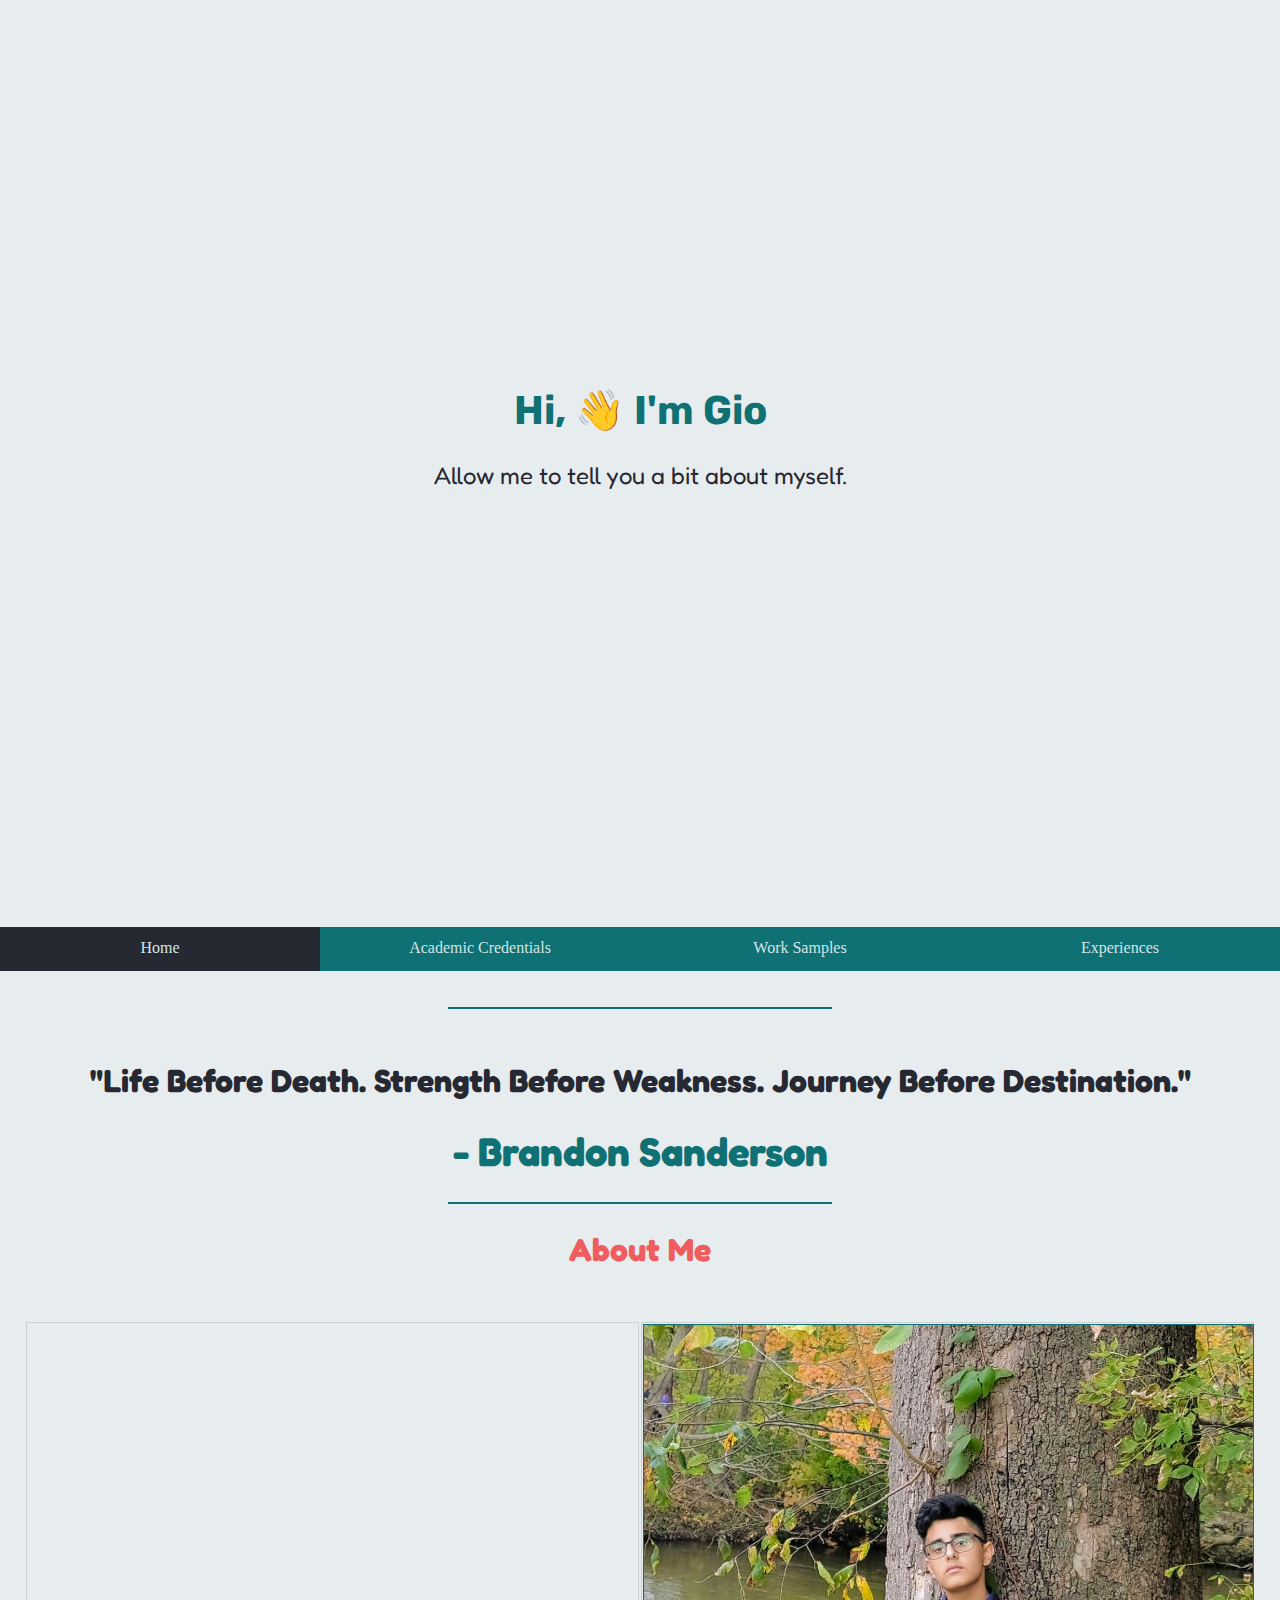
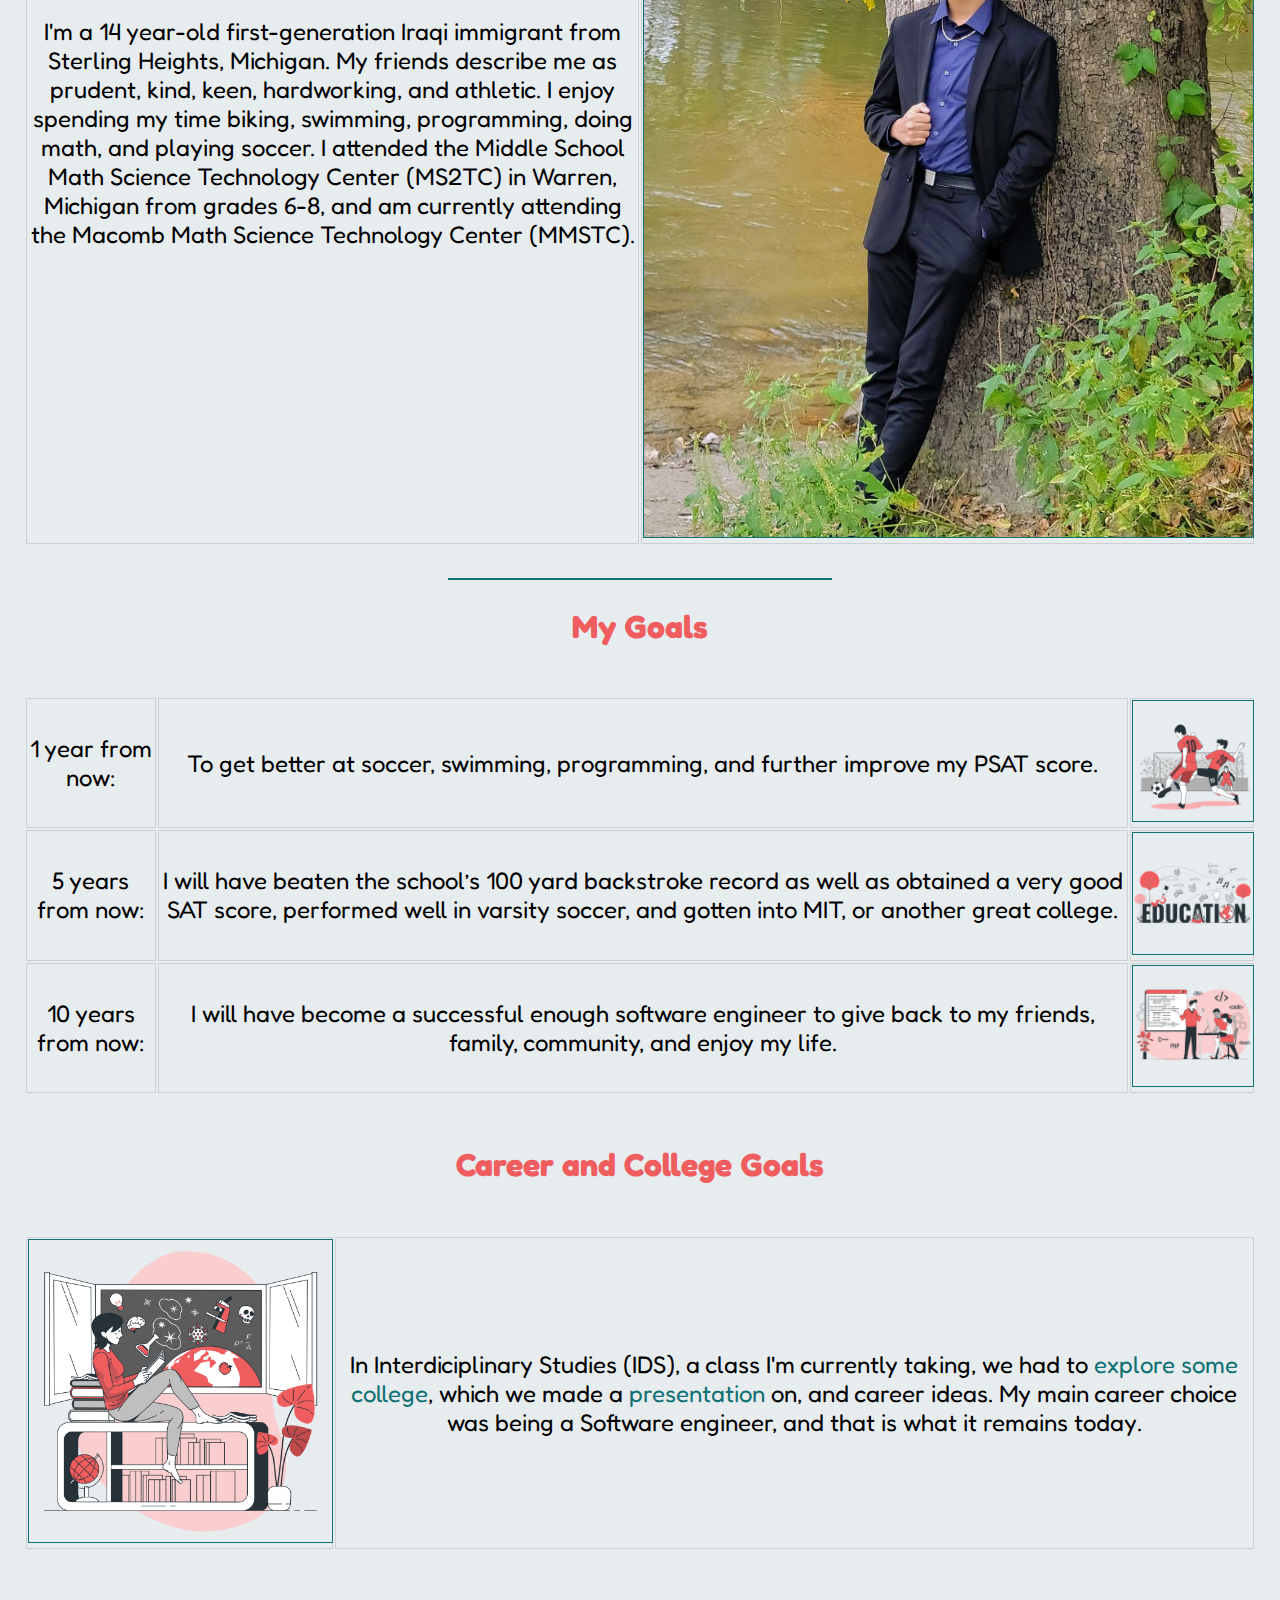
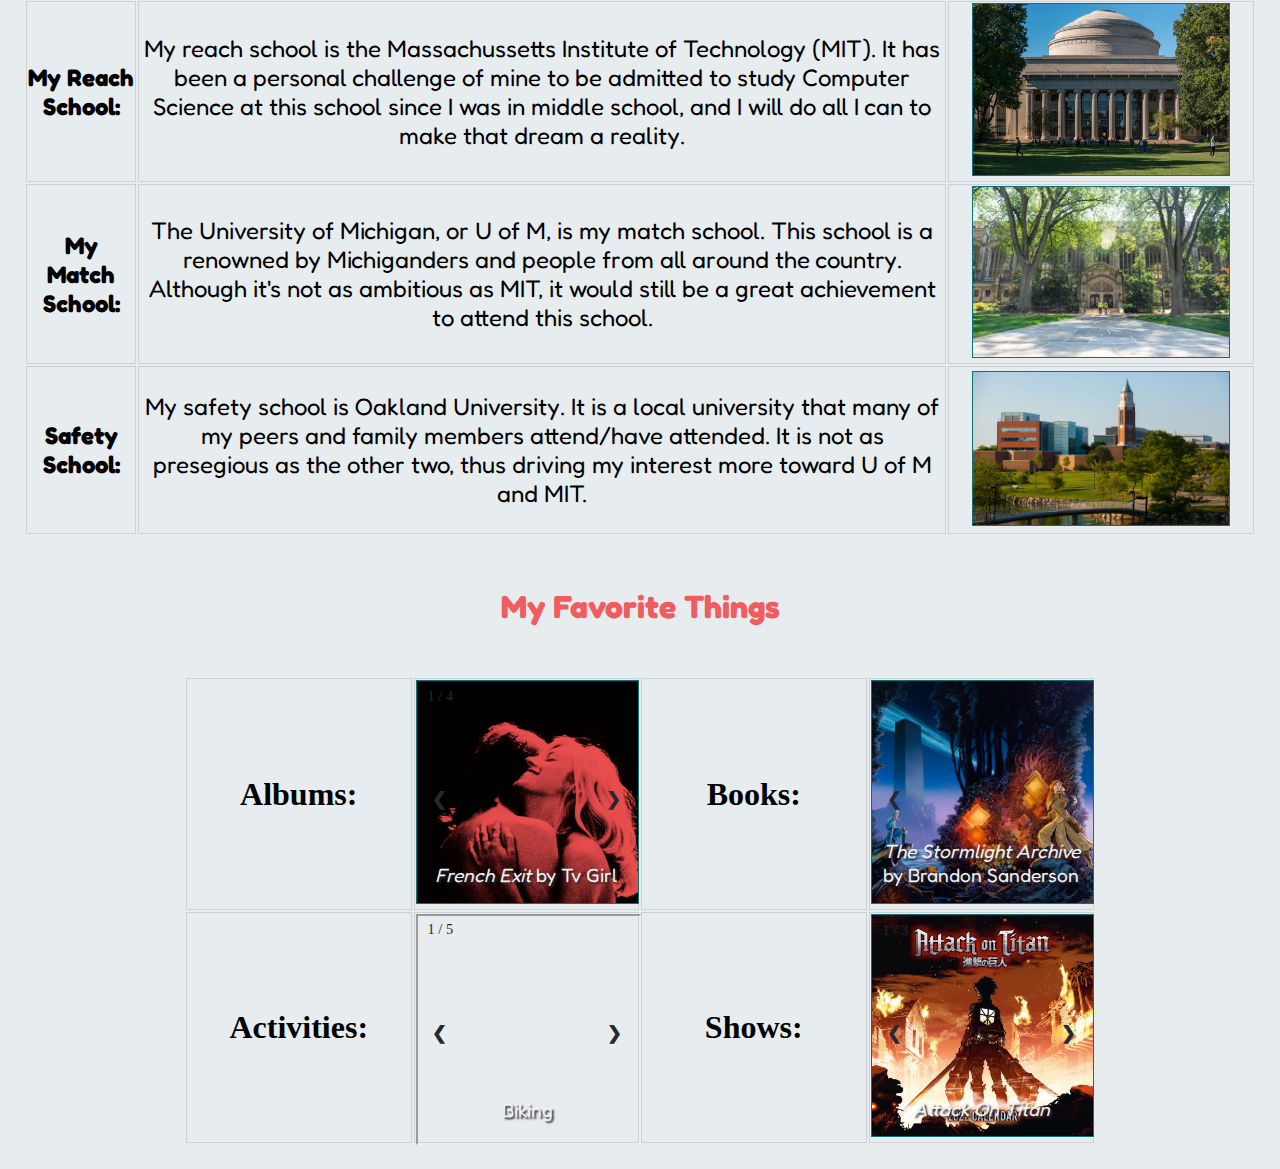
==== commit 6a2adcc2: "Finishing Touches" ====
--- a/index.html
+++ b/index.html
@@ -35,6 +35,8 @@
 
       <br>
       <br>
+      <br>
+      <br>
 
       <!-- Quote -->
       <hr>
@@ -89,9 +91,9 @@
           <div class="flex-container divCenterH">
             <table>
               <tr style="height:15vh">
-                <td><img src="resources/Knowledge-bro.png" alt="Knowledge" style="height:40vh;"></td>
+                <td style="width:25%;"><img src="resources/Knowledge-bro.png" alt="Knowledge" style="height:auto;"></td>
                   <td><p style="">In Interdiciplinary Studies (IDS), a class I'm currently taking, we had to <a target="_blank" href="https://docs.google.com/document/d/1bp9Ht7goVM_6ThNkb2ZrTS1PKAUzOuOaFCm8XKEGopc/edit?usp=sharing">explore some college</a>, which we made a <a target="_blank" href="https://wcskids-my.sharepoint.com/:p:/g/personal/839177_wcskids_net/EZC7iOKP-d5PiLZJ2512QRYBzSaDSi4xz6xdtUH2xFD_vQ?e=uWT7fe">presentation</a> on, and career ideas. My main career choice was
-                    Software engineer, and that is what it remains today.</p>
+                    being a Software engineer, and that is what it remains today.</p>
               </tr>
             </table>
             <table class="tableBordered">
@@ -99,7 +101,7 @@
                 <td><p class="bold">My Reach School:</p></td>
                 <td><p>My reach school is the Massachussetts Institute of Technology (MIT). It has been a personal challenge of mine to be admitted to study Computer Science
                 at this school since I was in middle school, and I will do all I can to make that dream a reality.</p></td>
-                <td><img class="tableImg" src="resources/mit.jpg" alt="MIT Dome"></td>
+                <td style="width:25%;"><img class="tableImg" src="resources/mit.jpg" alt="MIT Dome"></td>
               </tr>
               <tr style="height:auto">
                 <td><p class="bold">My Match School:</p></td>
--- a/css/master.css
+++ b/css/master.css
@@ -43,12 +43,13 @@
 body{
   background-color:#e7ecef;
   padding:0px;
-  margin:0
+  margin:0px;
 }
 
 img{
   border: 0.1em solid #0f7173;
   transition-duration: 0.3s;
+  max-width:100%;
 }
 
 img:hover{
@@ -97,7 +98,8 @@
 }
 
 .tableImg{
-  max-width: 20vw
+  max-width: 20vw;
+  width:100%;
 }
 
 .flex-container {
@@ -231,8 +233,8 @@
 
 #navBar{
   list-style-type: none;
-  margin:2px;
-  padding:3px;
+  margin:0px;
+  padding:0px;
   text-align: center;
   position:sticky;
 }
@@ -240,10 +242,11 @@
 #navBar li{
   float:left;
   text-align: center;
-  padding-top: 10px;
+  padding-top:0.75em;
   width: 25%;
   background-color: #0F7173;
   height:2em;
+  white-space: nowrap;
 }
 
 #navBar li:hover{
@@ -260,7 +263,12 @@
 }
 
 #navDiv{
-  height:2.5em;
+  height:inherit;
+  position:sticky;
+  position: -webkit-sticky;
+  top:0;
+  width:100%;
+  z-index: 100;
 }
 
 #navDiv hr{
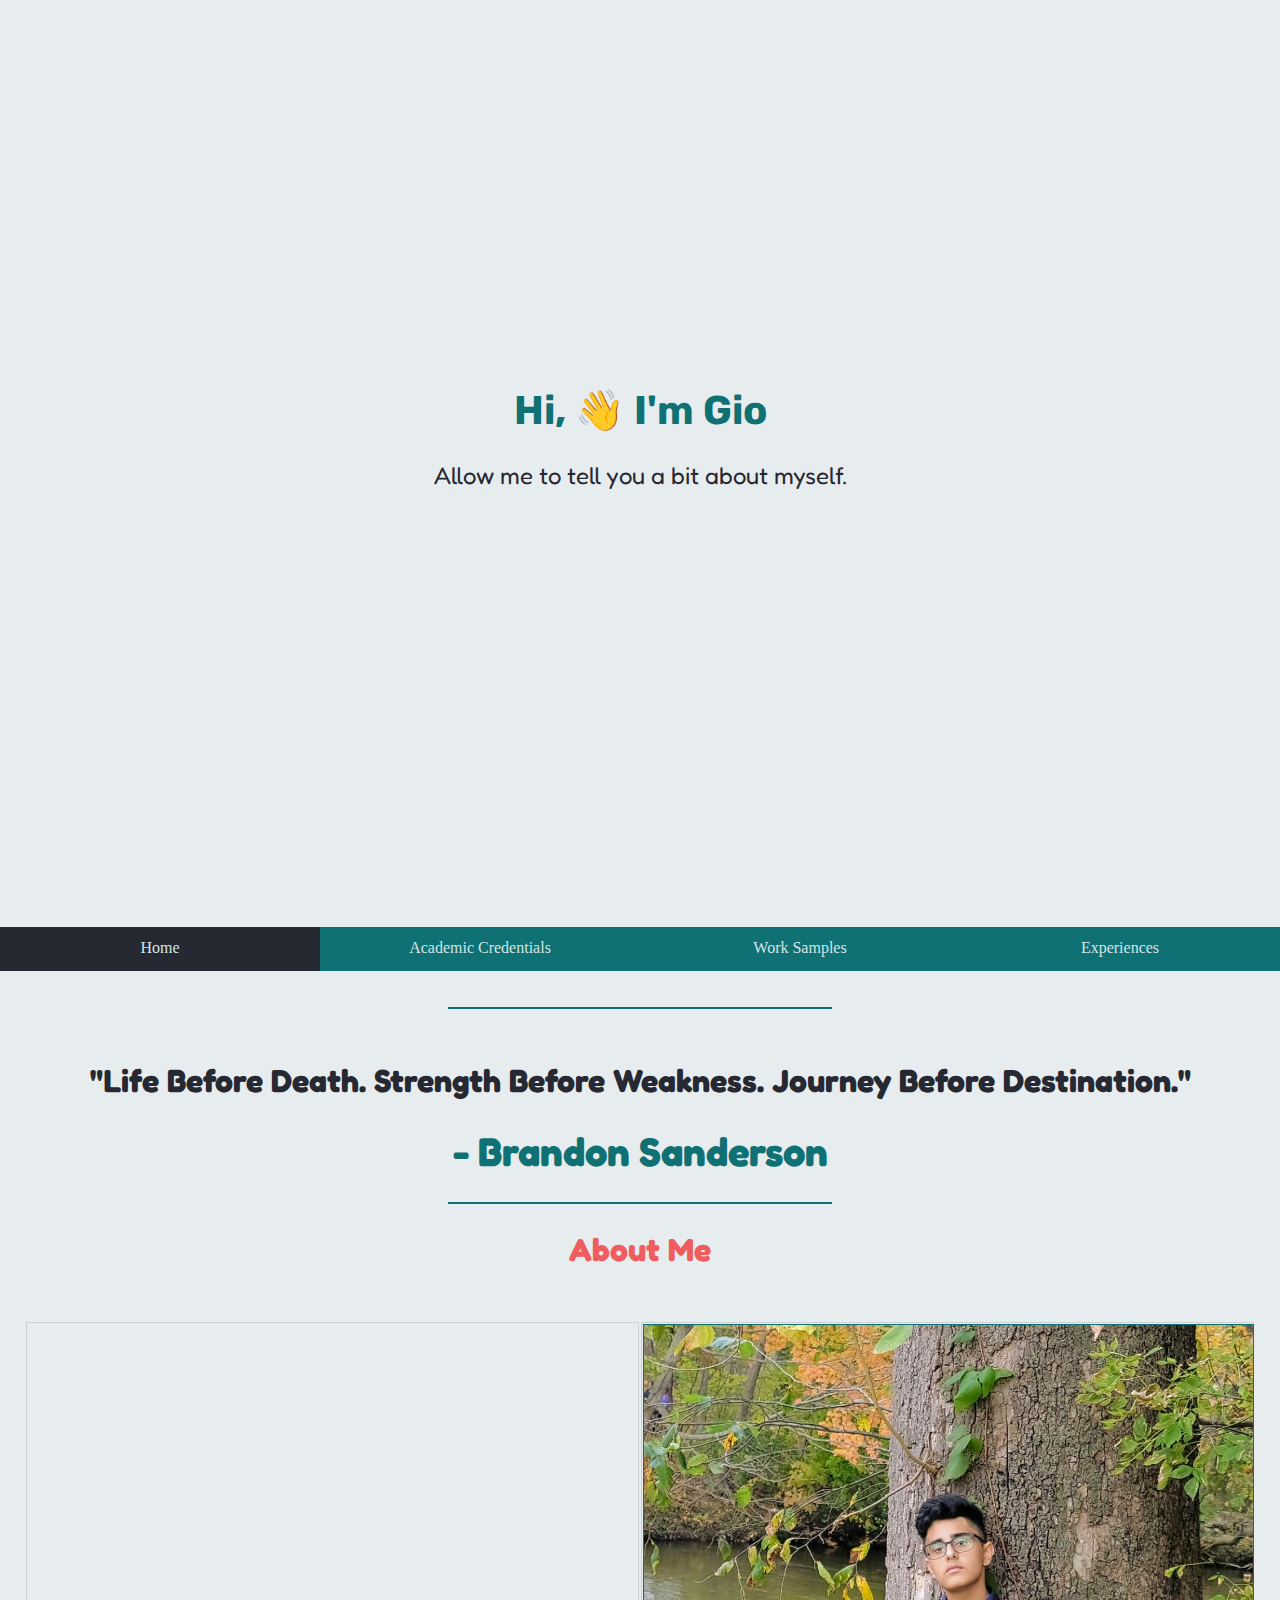
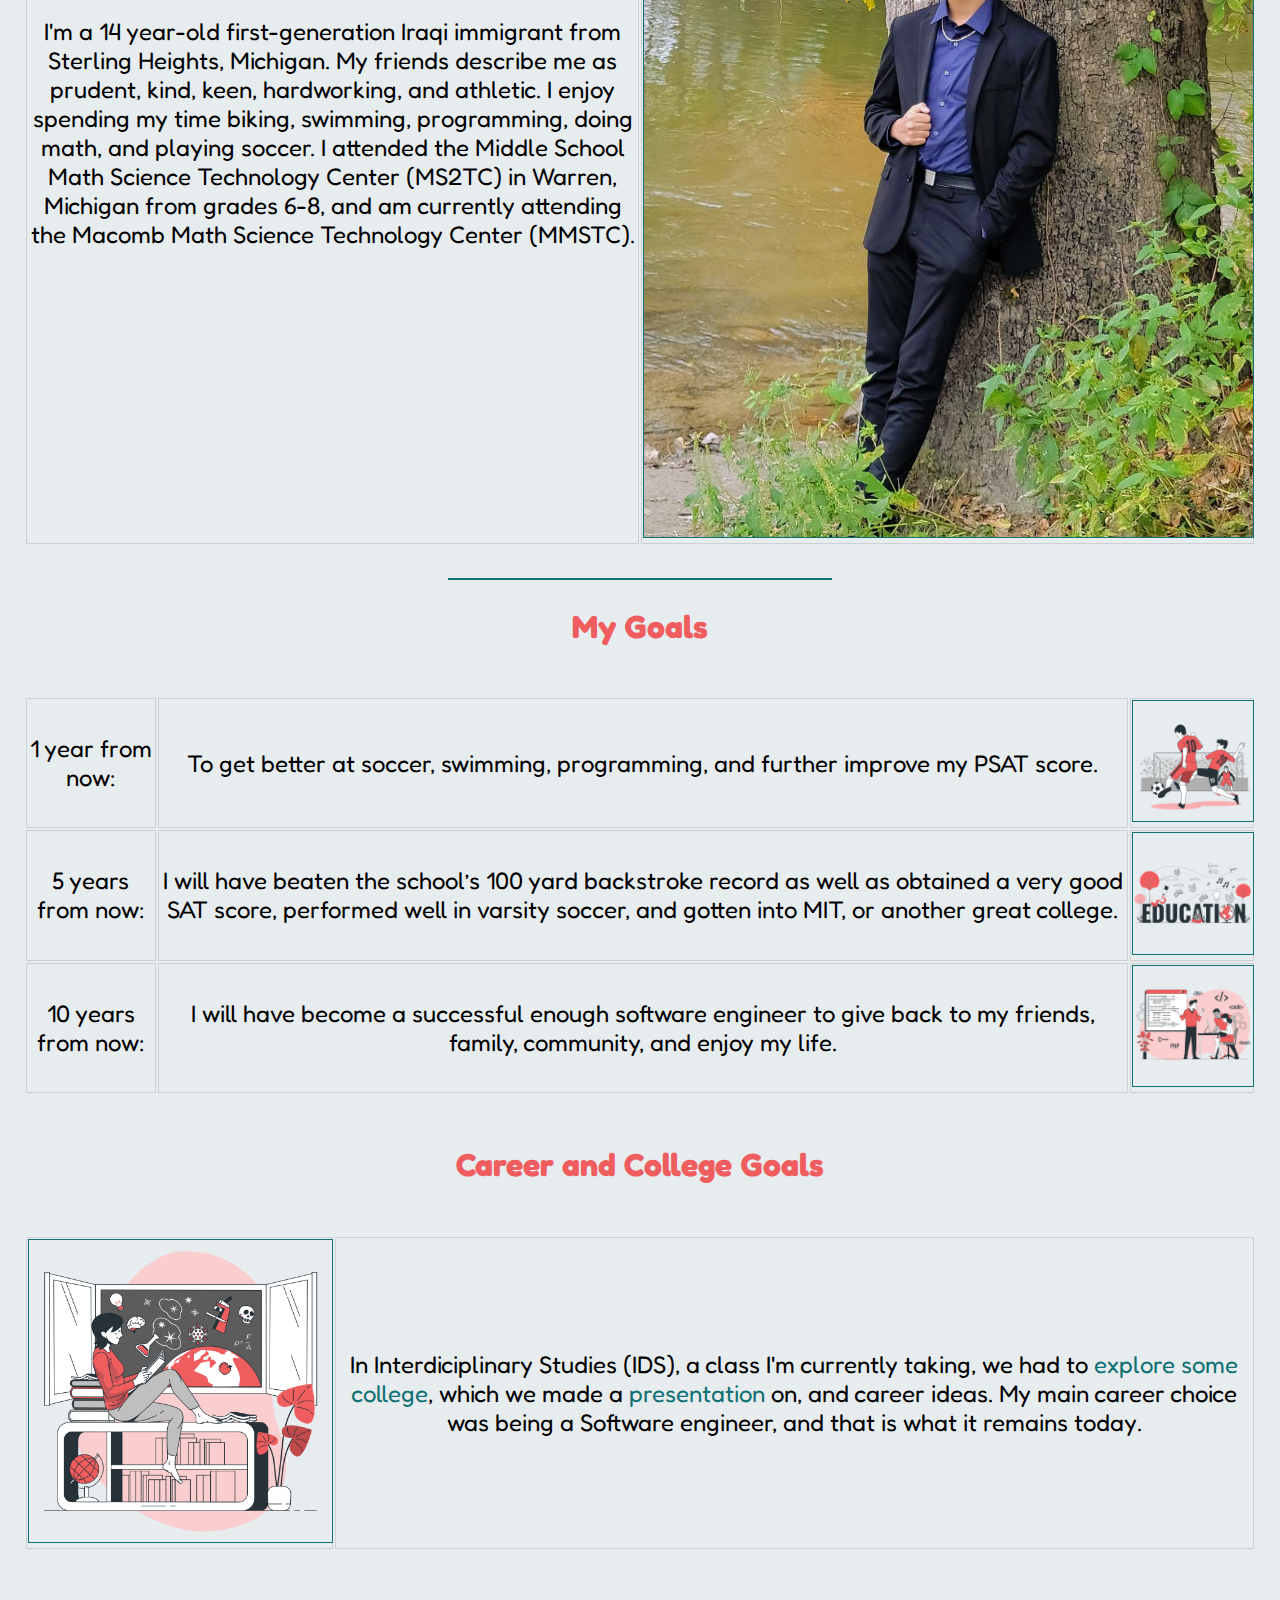
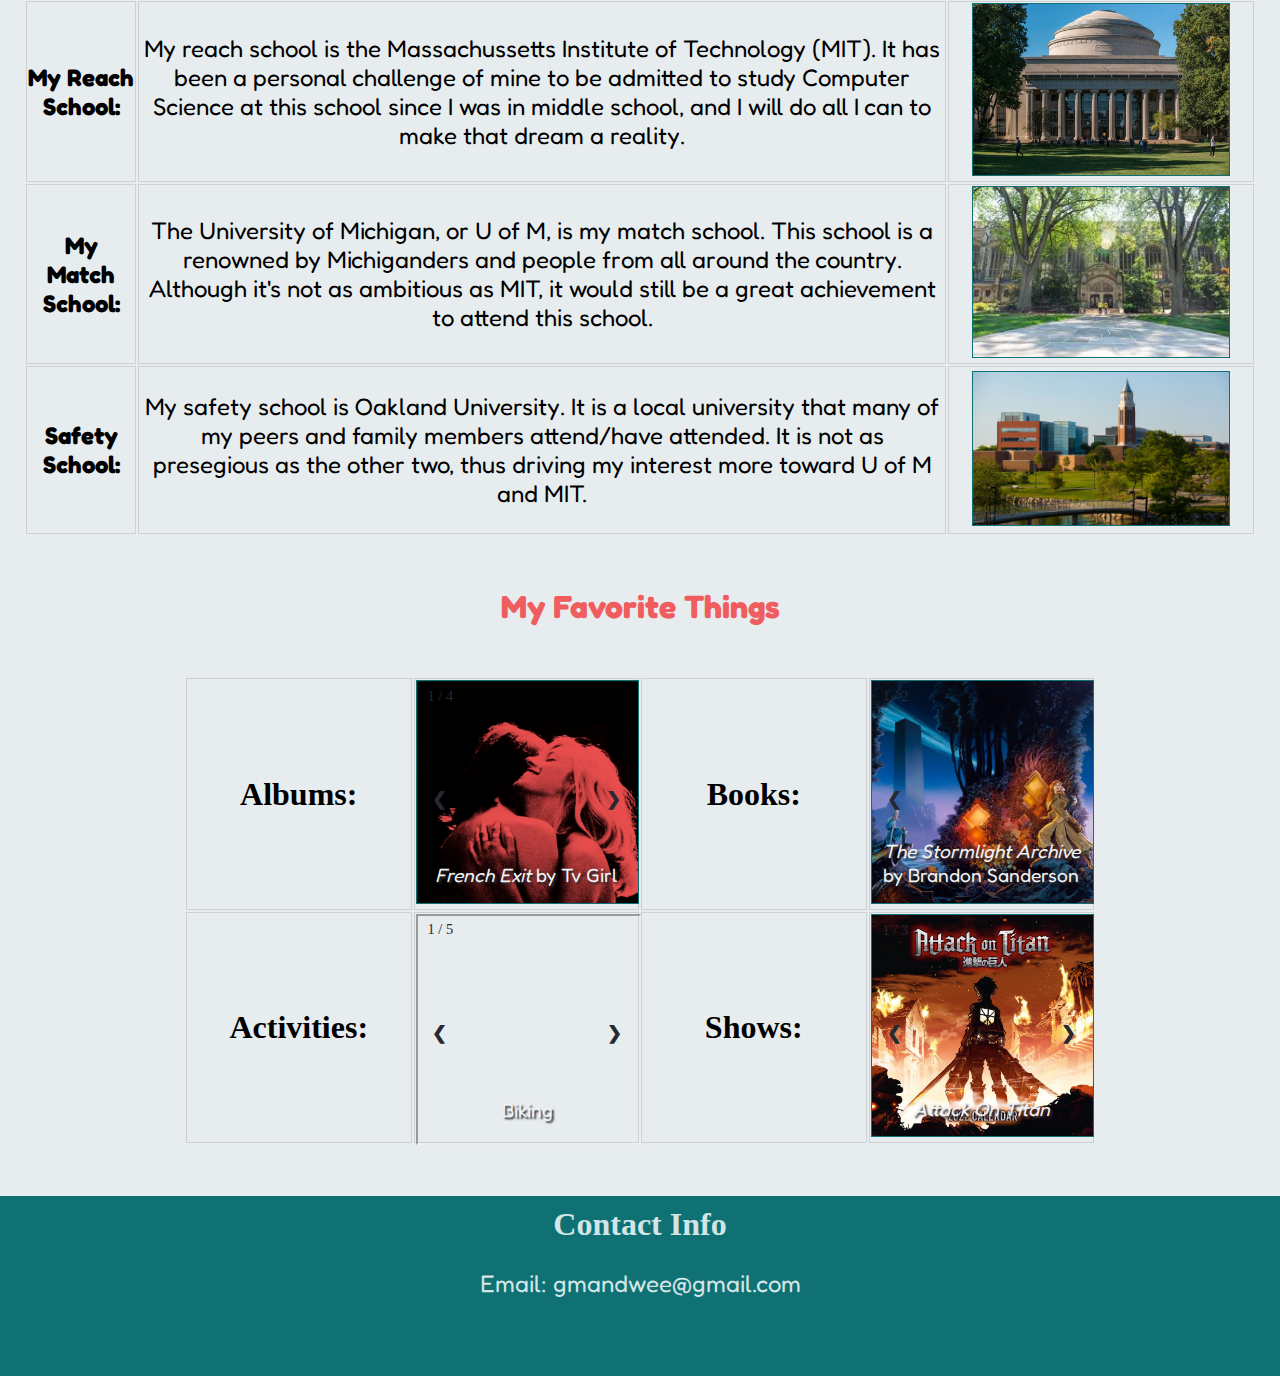
==== commit 67183390: "contactInfo" ====
--- a/index.html
+++ b/index.html
@@ -254,6 +254,13 @@
         </div>
       </div>
     </div>
+
+    <!--Contact Info-->
+    <div class="footer">
+      <h2 style = "color: #D3E5E6; padding-top:.3em"class="textCenter">Contact Info</h2>
+      <p style = "color: #D3E5E6;"class="textCenter">Email: gmandwee@gmail.com</p>
+    </div>
+
     <script src="javaScript/project.js"></script>
     <script src="javaScript/particles.js-master/particles.js"></script>
     <script src="javaScript/particles.js-master/demo/js/app.js"></script>
--- a/css/master.css
+++ b/css/master.css
@@ -231,6 +231,12 @@
   width: 500px;
 }
 
+.footer{
+  width:100%;
+  height:20vh;
+  background-color: #0f7173;
+}
+
 #navBar{
   list-style-type: none;
   margin:0px;
@@ -272,6 +278,6 @@
 }
 
 #navDiv hr{
-  width:100vw;
+  width:100%;
   color: black;
 }
